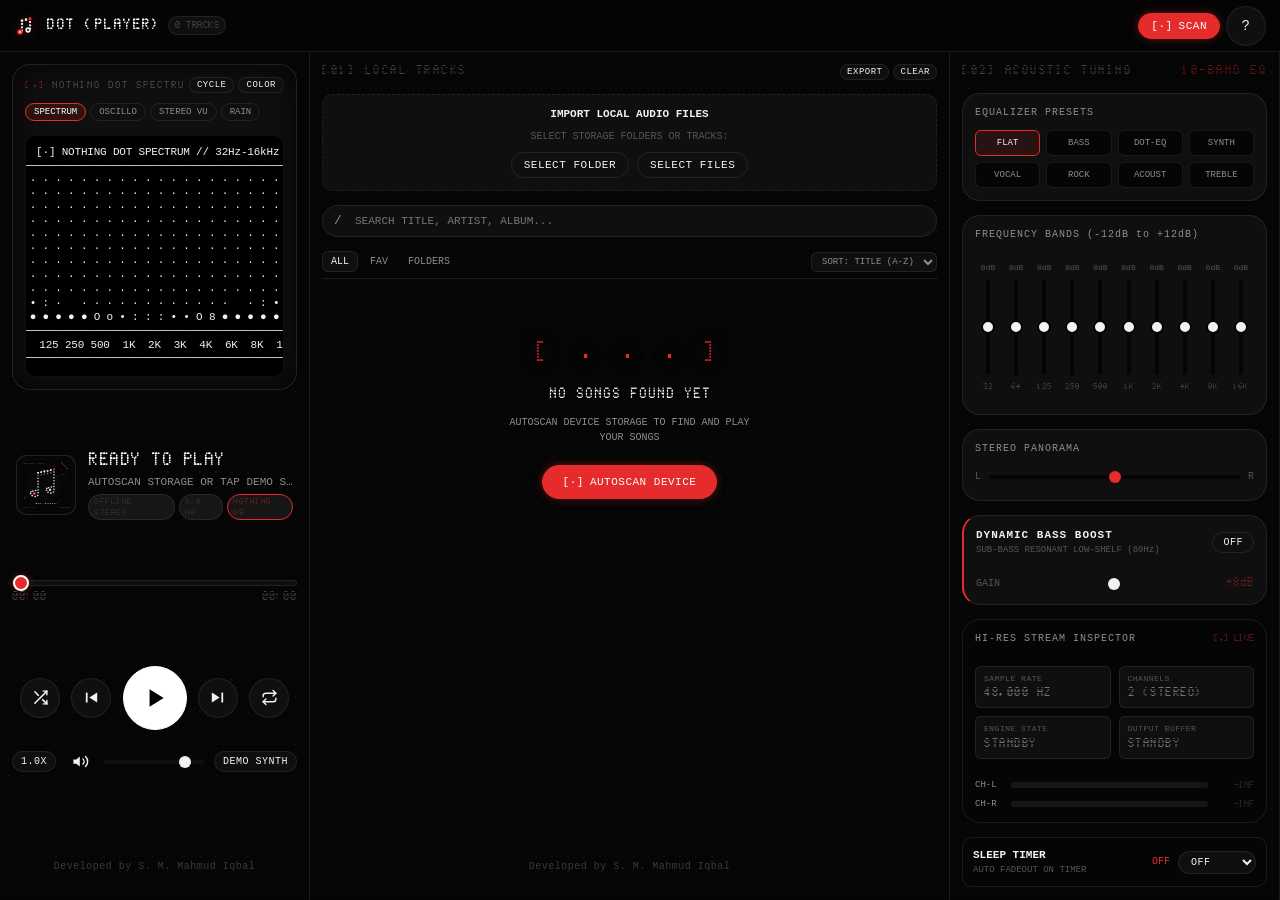
==== android/assets/index.html @ 61080f58 "feat: zero-emoji Nothing OS vector UI, bass boost engine, audio telemetry and folder browser" ====
<!DOCTYPE html>
<html lang="en">
<head>
  <meta charset="UTF-8">
  <meta name="viewport" content="width=device-width, initial-scale=1.0, maximum-scale=1.0, user-scalable=no, viewport-fit=cover">
  <meta name="description" content="Dot Music Player - 100% Offline Nothing OS Style Mobile Music Player with Real-Time ASCII Visualizers">
  <meta name="author" content="S. M. Mahmud Iqbal">
  <meta name="theme-color" content="#050505">
  <meta name="mobile-web-app-capable" content="yes">
  <meta name="apple-mobile-web-app-capable" content="yes">
  <meta name="apple-mobile-web-app-status-bar-style" content="black-translucent">
  <title>Dot Music Player // Nothing OS</title>
  <link rel="manifest" href="manifest.webmanifest">
  <link rel="icon" type="image/svg+xml" href="icon.svg">
  <link rel="stylesheet" href="style.css">
</head>
<body>

  <!-- Hidden File & Folder Inputs for Local Autoscan -->
  <input type="file" id="folder-input" webkitdirectory directory multiple style="display: none;" aria-label="Select directory">
  <input type="file" id="files-input" multiple accept="audio/*,.mp3,.flac,.wav,.ogg,.m4a,.aac,.opus,.webm" style="display: none;" aria-label="Select audio files">

  <!-- Nothing OS Mobile Top Header -->
  <header class="nothing-header">
    <div class="brand-section">
      <div class="brand-logo" id="header-brand-logo">
        <svg class="brand-note-icon" viewBox="0 0 36 36" width="24" height="24" fill="none">
          <circle cx="12" cy="10" r="2" fill="#f0f0f0"/>
          <circle cx="18" cy="8.5" r="2" fill="#f0f0f0"/>
          <circle cx="24" cy="7" r="2.4" fill="#e52b2b"/>
          <circle cx="12" cy="15" r="1.7" fill="#f0f0f0"/>
          <circle cx="12" cy="20" r="1.7" fill="#f0f0f0"/>
          <circle cx="12" cy="25" r="1.7" fill="#f0f0f0"/>
          <circle cx="24" cy="12" r="1.7" fill="#f0f0f0"/>
          <circle cx="24" cy="17" r="1.7" fill="#f0f0f0"/>
          <circle cx="24" cy="22" r="1.7" fill="#f0f0f0"/>
          <circle cx="9" cy="27" r="4.2" fill="#e52b2b"/>
          <circle cx="9" cy="27" r="1.5" fill="#ffffff"/>
          <circle cx="21" cy="24" r="4" fill="#f0f0f0"/>
          <circle cx="21" cy="24" r="1.5" fill="#070707"/>
        </svg>
        <span>DOT (PLAYER)</span>
      </div>
      <span class="brand-status-chip" id="header-track-count">0 TRACKS</span>
    </div>

    <div class="header-actions">
      <button class="btn btn-accent" id="btn-autoscan" title="Autoscan Device">
        <span>[·]</span> SCAN
      </button>
      <button class="btn btn-icon" id="btn-shortcuts" title="Shortcuts (?)" aria-label="Keyboard Shortcuts">
        ?
      </button>
    </div>
  </header>

  <!-- Mobile Viewport Container -->
  <main class="app-viewport">

    <!-- VIEW 1: PLAYER (Active by default on mobile) -->
    <section class="view-panel player-view active" id="view-player">

      <!-- ASCII Visualizer Card -->
      <div class="visualizer-card" id="visualizer-card">
        <div class="visualizer-top-bar">
          <div class="visualizer-mode-badge">
            <span style="color: var(--accent-red);">[·]</span>
            <span id="vis-mode-label">NOTHING DOT SPECTRUM</span>
          </div>

          <div style="display: flex; gap: 4px;">
            <button class="btn" id="btn-cycle-vis" style="font-size: 9px; padding: 2px 7px;">CYCLE</button>
            <button class="btn" id="btn-vis-theme" style="font-size: 9px; padding: 2px 7px;">COLOR</button>
          </div>
        </div>

        <!-- Mode selector pills with smooth touch scroll -->
        <div class="visualizer-tabs-scroll">
          <button class="vis-tab-pill active" data-mode="0">SPECTRUM</button>
          <button class="vis-tab-pill" data-mode="1">OSCILLO</button>
          <button class="vis-tab-pill" data-mode="2">STEREO VU</button>
          <button class="vis-tab-pill" data-mode="3">RAIN</button>
        </div>

        <!-- ASCII Screen Frame -->
        <div class="ascii-screen-frame">
          <pre class="ascii-display" id="ascii-visualizer">
 [·] DOT MUSIC // NOTHING OS
 OFFLINE AUDIO READY
          </pre>
        </div>
      </div>

      <!-- Now Playing Info Banner -->
      <div class="now-playing-banner">
        <img class="album-art-large" id="now-playing-art" src="icon.svg" alt="Album Artwork">
        <div class="track-main-info">
          <div class="track-hero-title" id="hero-title">READY TO PLAY</div>
          <div class="track-hero-artist" id="hero-artist">AUTOSCAN STORAGE OR TAP DEMO SYNTH</div>
          <div class="track-hero-tags">
            <span class="tag-badge" id="hero-format">OFFLINE STEREO</span>
            <span class="tag-badge" id="hero-size">0.0 MB</span>
            <span class="tag-badge" style="color: var(--accent-red); border-color: var(--accent-red);">NOTHING OS</span>
          </div>
        </div>
      </div>

      <!-- Scrub Bar -->
      <div class="scrub-container">
        <input type="range" class="seek-slider" id="seek-slider" min="0" max="1000" value="0" aria-label="Seek timeline">
        <div class="time-indicators">
          <span id="time-current">00:00</span>
          <span id="time-total">00:00</span>
        </div>
      </div>

      <!-- Playback Controls Deck -->
      <div class="control-deck">
        <div class="controls-main-row">
          <button class="btn btn-icon" id="btn-shuffle" title="Shuffle (S)" aria-label="Toggle Shuffle">
            <svg class="icon-svg" viewBox="0 0 24 24" fill="none" stroke="currentColor" stroke-width="2" stroke-linecap="round" stroke-linejoin="round">
              <path d="M16 3h5v5"/><path d="M4 20L21 3"/><path d="M21 16v5h-5"/><path d="M15 15l6 6"/><path d="M4 4l5 5"/>
            </svg>
          </button>
          <button class="btn btn-icon" id="btn-prev" title="Previous Track (J)" aria-label="Previous Track">
            <svg class="icon-svg" viewBox="0 0 24 24" fill="currentColor">
              <rect x="4" y="5" width="2.5" height="14" rx="0.8"/><polygon points="20,5 9,12 20,19"/>
            </svg>
          </button>
          <button class="btn btn-primary btn-icon-lg" id="btn-play-pause" title="Play/Pause (Space)" aria-label="Play or Pause">
            <svg class="icon-svg" viewBox="0 0 24 24" fill="currentColor">
              <polygon points="7,4 20,12 7,20"/>
            </svg>
          </button>
          <button class="btn btn-icon" id="btn-next" title="Next Track (K)" aria-label="Next Track">
            <svg class="icon-svg" viewBox="0 0 24 24" fill="currentColor">
              <polygon points="4,5 15,12 4,19"/><rect x="17.5" y="5" width="2.5" height="14" rx="0.8"/>
            </svg>
          </button>
          <button class="btn btn-icon" id="btn-repeat" title="Repeat (R)" aria-label="Toggle Repeat">
            <svg class="icon-svg" viewBox="0 0 24 24" fill="none" stroke="currentColor" stroke-width="2" stroke-linecap="round" stroke-linejoin="round">
              <path d="M17 2l4 4-4 4"/><path d="M3 11v-1a4 4 0 0 1 4-4h14"/><path d="M7 22l-4-4 4-4"/><path d="M21 13v1a4 4 0 0 1-4 4H3"/>
            </svg>
          </button>
        </div>

        <div class="controls-sub-row">
          <button class="btn" id="btn-speed" style="font-size: 10px; padding: 4px 8px;" title="Playback Speed">1.0x</button>
          <div class="volume-wrap">
            <button class="btn btn-icon" id="btn-mute" style="border: none; background: transparent;" aria-label="Toggle Mute">
              <svg class="icon-svg" viewBox="0 0 24 24" fill="none" stroke="currentColor" stroke-width="2" stroke-linecap="round" stroke-linejoin="round">
                <polygon points="11 5 6 9 2 9 2 15 6 15 11 19 11 5" fill="currentColor" stroke="none"/><path d="M15.54 8.46a5 5 0 0 1 0 7.07"/><path d="M19.07 4.93a10 10 0 0 1 0 14.14"/>
              </svg>
            </button>
            <input type="range" class="vol-slider" id="vol-slider" min="0" max="100" value="85" aria-label="Volume Slider">
          </div>
          <button class="btn" id="btn-demo-synth" style="font-size: 10px; padding: 4px 8px;">DEMO SYNTH</button>
        </div>
      </div>

      <div class="footer-attribution-wrap">
        Developed by S. M. Mahmud Iqbal
      </div>
    </section>

    <!-- VIEW 2: LIBRARY -->
    <section class="view-panel" id="view-library">
      <div class="panel-header-title">
        <span>[01] LOCAL TRACKS</span>
        <div style="display: flex; gap: 4px;">
          <button class="btn" id="btn-export-lib" style="padding: 2px 6px; font-size: 9px;">EXPORT</button>
          <button class="btn" id="btn-clear-library" style="padding: 2px 6px; font-size: 9px;">CLEAR</button>
        </div>
      </div>

      <!-- Import Card -->
      <div class="scan-action-box" id="scan-drop-box">
        <div style="font-weight: 600; font-size: 11px;">IMPORT LOCAL AUDIO FILES</div>
        <div class="scan-hint">SELECT STORAGE FOLDERS OR TRACKS:</div>
        <div style="display: flex; gap: 8px; justify-content: center;">
          <button class="btn" id="btn-scan-folder">SELECT FOLDER</button>
          <button class="btn" id="btn-scan-files">SELECT FILES</button>
        </div>
      </div>

      <!-- Search Input -->
      <div class="search-bar-wrap">
        <span class="search-icon-dot">/</span>
        <input type="text" class="search-input" id="search-input" placeholder="SEARCH TITLE, ARTIST, ALBUM..." aria-label="Search library">
      </div>

      <!-- Filter Tabs & Sort -->
      <div class="library-controls-bar">
        <div class="library-tabs">
          <button class="tab-btn active" data-filter="all">ALL</button>
          <button class="tab-btn" data-filter="favorites">FAV</button>
          <button class="tab-btn" data-filter="folders">FOLDERS</button>
        </div>
        <select class="sort-select" id="sort-select" aria-label="Sort library tracks">
          <option value="title-asc">SORT: TITLE (A-Z)</option>
          <option value="title-desc">SORT: TITLE (Z-A)</option>
          <option value="artist-asc">SORT: ARTIST</option>
          <option value="album-asc">SORT: ALBUM</option>
          <option value="size-desc">SORT: SIZE (MAX)</option>
        </select>
      </div>

      <!-- Scrollable Track List -->
      <div class="track-list-scroll" id="track-list-scroll">
        <!-- Rendered dynamically -->
      </div>

      <div class="footer-attribution-wrap">
        Developed by S. M. Mahmud Iqbal
      </div>
    </section>

    <!-- VIEW 3: EQUALIZER & TUNING -->
    <section class="view-panel" id="view-tuning">
      <div class="panel-header-title">
        <span>[02] ACOUSTIC TUNING</span>
        <span style="color: var(--accent-red);">10-BAND EQ</span>
      </div>

      <!-- Presets -->
      <div class="tuning-card">
        <div style="font-size: 10px; color: var(--text-secondary); letter-spacing: 1px;">EQUALIZER PRESETS</div>
        <div class="preset-pills-grid">
          <button class="preset-pill active" data-preset="FLAT">FLAT</button>
          <button class="preset-pill" data-preset="BASS BOOST">BASS</button>
          <button class="preset-pill" data-preset="NOTHING DOT">DOT-EQ</button>
          <button class="preset-pill" data-preset="CYBER SYNTH">SYNTH</button>
          <button class="preset-pill" data-preset="VOCAL / TALK">VOCAL</button>
          <button class="preset-pill" data-preset="ROCK">ROCK</button>
          <button class="preset-pill" data-preset="ACOUSTIC">ACOUST</button>
          <button class="preset-pill" data-preset="TREBLE">TREBLE</button>
        </div>
      </div>

      <!-- 10-Band Sliders -->
      <div class="tuning-card">
        <div style="font-size: 10px; color: var(--text-secondary); letter-spacing: 1px;">FREQUENCY BANDS (-12dB to +12dB)</div>
        <div class="eq-sliders-container">
          <div class="eq-band-col">
            <span class="eq-band-val">0dB</span>
            <input type="range" class="eq-slider-vertical" min="-12" max="12" step="0.5" value="0" aria-label="32Hz">
            <span class="eq-band-label">32</span>
          </div>
          <div class="eq-band-col">
            <span class="eq-band-val">0dB</span>
            <input type="range" class="eq-slider-vertical" min="-12" max="12" step="0.5" value="0" aria-label="64Hz">
            <span class="eq-band-label">64</span>
          </div>
          <div class="eq-band-col">
            <span class="eq-band-val">0dB</span>
            <input type="range" class="eq-slider-vertical" min="-12" max="12" step="0.5" value="0" aria-label="125Hz">
            <span class="eq-band-label">125</span>
          </div>
          <div class="eq-band-col">
            <span class="eq-band-val">0dB</span>
            <input type="range" class="eq-slider-vertical" min="-12" max="12" step="0.5" value="0" aria-label="250Hz">
            <span class="eq-band-label">250</span>
          </div>
          <div class="eq-band-col">
            <span class="eq-band-val">0dB</span>
            <input type="range" class="eq-slider-vertical" min="-12" max="12" step="0.5" value="0" aria-label="500Hz">
            <span class="eq-band-label">500</span>
          </div>
          <div class="eq-band-col">
            <span class="eq-band-val">0dB</span>
            <input type="range" class="eq-slider-vertical" min="-12" max="12" step="0.5" value="0" aria-label="1kHz">
            <span class="eq-band-label">1K</span>
          </div>
          <div class="eq-band-col">
            <span class="eq-band-val">0dB</span>
            <input type="range" class="eq-slider-vertical" min="-12" max="12" step="0.5" value="0" aria-label="2kHz">
            <span class="eq-band-label">2K</span>
          </div>
          <div class="eq-band-col">
            <span class="eq-band-val">0dB</span>
            <input type="range" class="eq-slider-vertical" min="-12" max="12" step="0.5" value="0" aria-label="4kHz">
            <span class="eq-band-label">4K</span>
          </div>
          <div class="eq-band-col">
            <span class="eq-band-val">0dB</span>
            <input type="range" class="eq-slider-vertical" min="-12" max="12" step="0.5" value="0" aria-label="8kHz">
            <span class="eq-band-label">8K</span>
          </div>
          <div class="eq-band-col">
            <span class="eq-band-val">0dB</span>
            <input type="range" class="eq-slider-vertical" min="-12" max="12" step="0.5" value="0" aria-label="16kHz">
            <span class="eq-band-label">16K</span>
          </div>
        </div>
      </div>

      <!-- Stereo Sound Stage / Panner -->
      <div class="tuning-card">
        <div style="font-size: 10px; color: var(--text-secondary); letter-spacing: 1px;">STEREO PANORAMA</div>
        <div class="sound-stage-row">
          <span style="font-size: 10px; color: var(--text-muted);">L</span>
          <input type="range" class="pan-slider" id="pan-slider" min="-100" max="100" value="0" aria-label="Stereo Panning">
          <span style="font-size: 10px; color: var(--text-muted);">R</span>
        </div>
      </div>

      <!-- Dynamic Bass Boost Engine -->
      <div class="tuning-card bass-boost-card">
        <div style="display: flex; justify-content: space-between; align-items: center; margin-bottom: 10px;">
          <div>
            <div style="font-size: 11px; font-weight: 600; letter-spacing: 1px;">DYNAMIC BASS BOOST</div>
            <div style="font-size: 9px; color: var(--text-muted);">SUB-BASS RESONANT LOW-SHELF (80Hz)</div>
          </div>
          <button class="btn" id="btn-bass-boost-toggle" style="font-size: 10px; padding: 4px 10px;">OFF</button>
        </div>
        <div class="bass-boost-slider-wrap" style="display: flex; align-items: center; gap: 10px;">
          <span style="font-size: 10px; color: var(--text-muted);">GAIN</span>
          <input type="range" class="vol-slider" id="bass-boost-slider" min="0" max="15" step="1" value="8" aria-label="Bass boost gain" style="flex: 1;">
          <span id="bass-boost-val" style="font-family: var(--font-ndot); font-size: 11px; min-width: 38px; text-align: right; color: var(--accent-red);">+8dB</span>
        </div>
      </div>

      <!-- Hi-Res Audio Stream Inspector & Telemetry -->
      <div class="tuning-card telemetry-card">
        <div style="display: flex; justify-content: space-between; align-items: center; margin-bottom: 10px;">
          <span style="font-size: 10px; color: var(--text-secondary); letter-spacing: 1px;">HI-RES STREAM INSPECTOR</span>
          <span class="telemetry-live-badge" style="font-family: var(--font-ndot); font-size: 9px; color: var(--accent-red);">[·] LIVE</span>
        </div>
        <div class="telemetry-grid">
          <div class="telemetry-item">
            <span class="telemetry-lbl">SAMPLE RATE</span>
            <span class="telemetry-val" id="telem-sample-rate">48,000 HZ</span>
          </div>
          <div class="telemetry-item">
            <span class="telemetry-lbl">CHANNELS</span>
            <span class="telemetry-val" id="telem-channels">2 (STEREO)</span>
          </div>
          <div class="telemetry-item">
            <span class="telemetry-lbl">ENGINE STATE</span>
            <span class="telemetry-val" id="telem-state">STANDBY</span>
          </div>
          <div class="telemetry-item">
            <span class="telemetry-lbl">OUTPUT BUFFER</span>
            <span class="telemetry-val" id="telem-buffer">HARDWARE DMA</span>
          </div>
        </div>
        <!-- Dual Channel Peak Meter Bars -->
        <div class="peak-meter-container" style="margin-top: 10px; display: flex; flex-direction: column; gap: 6px;">
          <div class="peak-meter-row">
            <span class="peak-ch-label">CH-L</span>
            <div class="peak-meter-track"><div class="peak-meter-bar" id="peak-bar-l"></div></div>
            <span class="peak-db-label" id="peak-db-l">-INF</span>
          </div>
          <div class="peak-meter-row">
            <span class="peak-ch-label">CH-R</span>
            <div class="peak-meter-track"><div class="peak-meter-bar" id="peak-bar-r"></div></div>
            <span class="peak-db-label" id="peak-db-r">-INF</span>
          </div>
        </div>
      </div>

      <!-- Sleep Timer Widget -->
      <div class="widget-row">
        <div>
          <div style="font-size: 11px; font-weight: 600;">SLEEP TIMER</div>
          <div style="font-size: 9px; color: var(--text-muted);">AUTO FADEOUT ON TIMER</div>
        </div>
        <div style="display: flex; align-items: center; gap: 8px;">
          <span id="sleep-timer-badge" style="font-size: 10px; color: var(--accent-red);">OFF</span>
          <select id="sleep-timer-select" class="btn" style="padding: 4px 8px; font-size: 10px;" aria-label="Sleep timer">
            <option value="0">OFF</option>
            <option value="15">15 MIN</option>
            <option value="30">30 MIN</option>
            <option value="45">45 MIN</option>
            <option value="60">60 MIN</option>
          </select>
        </div>
      </div>

      <div class="footer-attribution-wrap">
        Developed by S. M. Mahmud Iqbal
      </div>
    </section>

  </main>

  <!-- Nothing OS Mobile Bottom Navigation Bar -->
  <nav class="bottom-nav-bar">
    <button class="nav-tab-btn active" data-target="view-player" id="tab-nav-player">
      <span class="nav-dot"></span>
      <span>PLAYER</span>
    </button>
    <button class="nav-tab-btn" data-target="view-library" id="tab-nav-library">
      <span class="nav-dot"></span>
      <span>LIBRARY</span>
    </button>
    <button class="nav-tab-btn" data-target="view-tuning" id="tab-nav-tuning">
      <span class="nav-dot"></span>
      <span>TUNING</span>
    </button>
  </nav>

  <!-- Autoscan Progress Modal -->
  <div class="modal-overlay" id="scan-modal">
    <div class="modal-card">
      <div class="modal-title-bar">
        <span>[·] DEVICE AUTOSCAN</span>
      </div>

      <div class="progress-bar-wrap">
        <div class="progress-bar-fill" id="scan-progress-fill"></div>
      </div>

      <div id="scan-progress-text" style="font-size: 11px; color: var(--text-secondary); text-align: center;">
        INITIALIZING...
      </div>

      <div class="console-readout" id="scan-console"></div>

      <div style="display: flex; justify-content: flex-end;">
        <button class="btn" id="btn-scan-cancel">CANCEL SCAN</button>
      </div>
    </div>
  </div>

  <!-- Keyboard / Touch Shortcuts Modal -->
  <div class="modal-overlay" id="shortcuts-modal">
    <div class="modal-card">
      <div class="modal-title-bar">
        <span>[·] CONTROLS MATRIX</span>
        <button class="modal-close-btn" id="btn-shortcuts-close" aria-label="Close modal">
          <svg class="icon-svg" viewBox="0 0 24 24" fill="none" stroke="currentColor" stroke-width="2.2" stroke-linecap="round" stroke-linejoin="round" style="width: 14px; height: 14px;">
            <line x1="18" y1="6" x2="6" y2="18"/><line x1="6" y1="6" x2="18" y2="18"/>
          </svg>
        </button>
      </div>

      <div style="display: grid; grid-template-columns: 1fr 1fr; gap: 8px; font-size: 11px;">
        <div><strong style="color: var(--accent-red);">SWIPE/TABS</strong> : Bottom Nav</div>
        <div><strong style="color: var(--accent-red);">SPACE</strong> : Play / Pause</div>
        <div><strong style="color: var(--accent-red);">J / K</strong> : Previous / Next</div>
        <div><strong style="color: var(--accent-red);">LEFT / RIGHT</strong> : Seek 5s</div>
        <div><strong style="color: var(--accent-red);">V</strong> : Visualizer Mode</div>
        <div><strong style="color: var(--accent-red);">S / R</strong> : Shuffle / Repeat</div>
      </div>

      <div style="display: flex; justify-content: center; margin-top: 6px;">
        <a href="DotMusicPlayer.apk" download="DotMusicPlayer.apk" class="btn btn-accent" style="text-decoration: none; width: 100%; display: inline-flex; align-items: center; justify-content: center; gap: 8px;">
          <svg class="icon-svg" viewBox="0 0 24 24" fill="none" stroke="currentColor" stroke-width="2" stroke-linecap="round" stroke-linejoin="round" style="width: 15px; height: 15px;">
            <path d="M21 15v4a2 2 0 0 1-2 2H5a2 2 0 0 1-2-2v-4"/><polyline points="7 10 12 15 17 10"/><line x1="12" y1="15" x2="12" y2="3"/>
          </svg>
          DOWNLOAD ANDROID APK (71 KB)
        </a>
      </div>

      <div style="font-size: 9px; color: var(--text-muted); text-align: center;">
        100% OFFLINE LOCAL ARCHITECTURE — ZERO TELEMETRY
      </div>
    </div>
  </div>

  <!-- Toast Notification -->
  <div class="toast-notice" id="toast-notice"></div>

  <!-- Scripts -->
  <script src="id3-parser.js"></script>
  <script src="scanner.js"></script>
  <script src="audio-engine.js"></script>
  <script src="visualizer.js"></script>
  <script src="app.js"></script>
  <script>
    if ('serviceWorker' in navigator) {
      window.addEventListener('load', () => {
        navigator.serviceWorker.register('service-worker.js')
          .catch((err) => console.log('SW registration skipped:', err));
      });
    }
  </script>
</body>
</html>
---- android/assets/style.css ----
/**
 * Dot Music Player - Mobile-First Nothing OS Architecture
 * 100% Offline Single Page Mobile WebApp & PWA
 * Author: Developed by S. M. Mahmud Iqbal
 */

@import url('ndot.css');

:root {
  --bg-primary: #050505;
  --bg-secondary: #0f0f0f;
  --bg-tertiary: #161616;
  --bg-surface: #1a1a1a;
  --text-primary: #f2f2f2;
  --text-secondary: #8e8e8e;
  --text-muted: #555555;
  --accent-red: #e52b2b;
  --accent-red-glow: rgba(229, 43, 43, 0.4);
  --border-subtle: rgba(255, 255, 255, 0.08);
  --border-active: rgba(255, 255, 255, 0.22);
  --dot-grid: rgba(255, 255, 255, 0.05);
  --font-ndot: 'NDot57', 'Space Mono', 'Courier New', monospace;
  --font-mono: 'Space Mono', 'Courier New', 'SF Mono', monospace;
  --radius-sm: 6px;
  --radius-md: 10px;
  --radius-lg: 18px;
  --radius-pill: 9999px;
  --transition-fast: 0.15s cubic-bezier(0.2, 0, 0, 1);
  --transition-normal: 0.25s cubic-bezier(0.2, 0, 0, 1);
}

*, *::before, *::after {
  box-sizing: border-box;
  margin: 0;
  padding: 0;
  -webkit-tap-highlight-color: transparent;
}

html, body {
  width: 100%;
  max-width: 100vw;
  overflow-x: hidden;
  background-color: var(--bg-primary);
  color: var(--text-primary);
  font-family: var(--font-mono);
  font-size: 13px;
  line-height: 1.4;
  -webkit-font-smoothing: antialiased;
  user-select: none;
}

body {
  min-height: 100vh;
  min-height: 100dvh;
  display: flex;
  flex-direction: column;
  background-image: radial-gradient(var(--dot-grid) 1.2px, transparent 1.2px);
  background-size: 16px 16px;
}

/* Scrollbars */
::-webkit-scrollbar {
  width: 4px;
  height: 4px;
}
::-webkit-scrollbar-track {
  background: transparent;
}
::-webkit-scrollbar-thumb {
  background: var(--border-subtle);
  border-radius: var(--radius-pill);
}

/* ================= Top App Header ================= */
.nothing-header {
  height: 52px;
  border-bottom: 1px solid var(--border-subtle);
  display: flex;
  align-items: center;
  justify-content: space-between;
  padding: 0 14px;
  background-color: rgba(5, 5, 5, 0.92);
  backdrop-filter: blur(16px);
  position: sticky;
  top: 0;
  z-index: 100;
  width: 100%;
}

.brand-section {
  display: flex;
  align-items: center;
  gap: 8px;
}

.brand-logo {
  display: flex;
  align-items: center;
  gap: 8px;
  font-family: var(--font-ndot);
  font-weight: 700;
  letter-spacing: 1.5px;
  font-size: 14px;
  color: #ffffff;
}

.brand-note-icon {
  width: 24px;
  height: 24px;
  flex-shrink: 0;
  filter: drop-shadow(0 0 6px var(--accent-red-glow));
}

.brand-status-chip {
  font-family: var(--font-ndot);
  font-size: 9px;
  padding: 2px 6px;
  background: var(--bg-secondary);
  border: 1px solid var(--border-subtle);
  border-radius: var(--radius-pill);
  color: var(--text-secondary);
  letter-spacing: 0.5px;
}

.header-actions {
  display: flex;
  align-items: center;
  gap: 6px;
}

/* ================= Buttons ================= */
.btn {
  background: var(--bg-secondary);
  border: 1px solid var(--border-subtle);
  color: var(--text-primary);
  font-family: var(--font-mono);
  font-size: 11px;
  letter-spacing: 0.5px;
  text-transform: uppercase;
  padding: 6px 12px;
  border-radius: var(--radius-pill);
  cursor: pointer;
  display: inline-flex;
  align-items: center;
  justify-content: center;
  gap: 6px;
  transition: transform 0.18s cubic-bezier(0.34, 1.56, 0.64, 1), background 0.15s ease, border-color 0.15s ease, box-shadow 0.2s ease;
  touch-action: manipulation;
}

.btn:active {
  transform: scale(0.92);
  background: var(--bg-tertiary);
}

.btn:focus-visible {
  outline: 2px solid var(--accent-red);
}

.btn-primary {
  background: #ffffff;
  color: #000000;
  border-color: #ffffff;
  font-weight: 700;
}

.btn-accent {
  background: var(--accent-red);
  color: #ffffff;
  border-color: var(--accent-red);
  box-shadow: 0 0 10px var(--accent-red-glow);
}

.btn-icon {
  width: 40px;
  height: 40px;
  padding: 0;
  border-radius: 50%;
  font-size: 14px;
}

.btn-icon-lg {
  width: 64px;
  height: 64px;
  padding: 0;
  border-radius: 50%;
  font-size: 22px;
  transition: transform 0.2s cubic-bezier(0.34, 1.56, 0.64, 1), box-shadow 0.25s ease;
  position: relative;
}

.btn-icon-lg:active {
  transform: scale(0.88);
}

.btn-icon-lg.playing {
  box-shadow: 0 0 16px rgba(255, 255, 255, 0.45);
  animation: playPulse 2s infinite ease-in-out;
}

@keyframes playPulse {
  0%, 100% {
    box-shadow: 0 0 12px rgba(255, 255, 255, 0.35);
  }
  50% {
    box-shadow: 0 0 24px rgba(255, 255, 255, 0.7);
  }
}

/* Minimalist Vector SVG Icons */
.icon-svg {
  width: 17px;
  height: 17px;
  display: block;
  flex-shrink: 0;
  transition: transform 0.18s cubic-bezier(0.34, 1.56, 0.64, 1), fill 0.15s ease, stroke 0.15s ease;
}

.btn-icon-lg .icon-svg {
  width: 26px;
  height: 26px;
}

.fav-star-btn {
  background: none;
  border: none;
  padding: 4px;
  display: flex;
  align-items: center;
  justify-content: center;
  cursor: pointer;
  border-radius: 50%;
  transition: transform 0.18s cubic-bezier(0.34, 1.56, 0.64, 1);
}

.fav-star-btn:active {
  transform: scale(0.85);
}

.fav-star-btn .icon-svg {
  width: 15px;
  height: 15px;
  color: var(--text-muted);
}

.fav-star-btn.active .icon-svg {
  color: var(--accent-red);
  fill: var(--accent-red);
  stroke: var(--accent-red);
}

/* ================= Mobile View Container ================= */
.app-viewport {
  flex: 1;
  width: 100%;
  display: flex;
  flex-direction: column;
  overflow: hidden;
  padding-bottom: 64px; /* Space for Bottom Nav Bar */
}

/* Views (Single View Active on Mobile) */
.view-panel {
  display: none;
  width: 100%;
  height: 100%;
  flex-direction: column;
  overflow-y: auto;
  overflow-x: hidden;
  padding: 12px;
  gap: 14px;
}

.view-panel.active {
  display: flex;
  animation: viewSlideIn 0.26s cubic-bezier(0.16, 1, 0.3, 1) forwards;
}

@keyframes viewSlideIn {
  from {
    opacity: 0;
    transform: translateY(8px) scale(0.99);
  }
  to {
    opacity: 1;
    transform: translateY(0) scale(1);
  }
}

/* ================= View 1: PLAYER ================= */
.player-view {
  justify-content: space-between;
}

/* Visualizer Card */
.visualizer-card {
  background: var(--bg-secondary);
  border: 1px solid var(--border-subtle);
  border-radius: var(--radius-lg);
  padding: 12px;
  display: flex;
  flex-direction: column;
  gap: 10px;
  width: 100%;
  box-shadow: inset 0 0 30px rgba(0, 0, 0, 0.8);
}

.visualizer-top-bar {
  display: flex;
  align-items: center;
  justify-content: space-between;
  width: 100%;
  gap: 6px;
}

.visualizer-mode-badge {
  display: flex;
  align-items: center;
  gap: 6px;
  font-family: var(--font-ndot);
  font-size: 10px;
  letter-spacing: 1px;
  color: var(--text-secondary);
  white-space: nowrap;
  overflow: hidden;
  text-overflow: ellipsis;
}

.visualizer-tabs-scroll {
  display: flex;
  gap: 4px;
  overflow-x: auto;
  width: 100%;
  padding-bottom: 4px;
  -webkit-overflow-scrolling: touch;
}

.visualizer-tabs-scroll::-webkit-scrollbar {
  display: none;
}

.vis-tab-pill {
  padding: 3px 8px;
  font-size: 9px;
  border: 1px solid var(--border-subtle);
  background: transparent;
  color: var(--text-secondary);
  border-radius: var(--radius-pill);
  cursor: pointer;
  font-family: var(--font-mono);
  white-space: nowrap;
  flex-shrink: 0;
}

.vis-tab-pill.active {
  color: #fff;
  border-color: var(--accent-red);
  background: rgba(229, 43, 43, 0.15);
}

/* ASCII Frame */
.ascii-screen-frame {
  background: #000000;
  border: 1px solid rgba(255, 255, 255, 0.05);
  border-radius: var(--radius-md);
  padding: 10px 4px;
  display: flex;
  align-items: center;
  justify-content: center;
  min-height: 185px;
  width: 100%;
  overflow: hidden;
  position: relative;
}

.ascii-display {
  font-family: var(--font-mono);
  font-size: clamp(8px, 2.7vw, 11px);
  line-height: 1.25;
  color: var(--text-primary);
  white-space: pre;
  text-align: center;
  margin: 0 auto;
  letter-spacing: -0.2px;
}

.theme-red .ascii-display,
.ascii-display.theme-red {
  color: var(--accent-red);
  text-shadow: 0 0 6px var(--accent-red-glow);
}

.theme-green .ascii-display,
.ascii-display.theme-green {
  color: #00ff66;
  text-shadow: 0 0 6px rgba(0, 255, 102, 0.4);
}

.theme-amber .ascii-display,
.ascii-display.theme-amber {
  color: #ffb000;
  text-shadow: 0 0 6px rgba(255, 176, 0, 0.4);
}

/* Now Playing Banner */
.now-playing-banner {
  display: flex;
  align-items: center;
  gap: 12px;
  padding: 4px;
  width: 100%;
}

.album-art-large {
  width: 60px;
  height: 60px;
  border-radius: var(--radius-md);
  background: var(--bg-secondary);
  border: 1px solid var(--border-subtle);
  object-fit: cover;
  flex-shrink: 0;
  transition: transform 0.3s cubic-bezier(0.34, 1.56, 0.64, 1), box-shadow 0.3s ease;
}

.album-art-large.playing {
  animation: albumAura 3s infinite ease-in-out;
  border-color: rgba(229, 43, 43, 0.6);
  transform: scale(1.02);
}

@keyframes albumAura {
  0%, 100% {
    box-shadow: 0 0 8px rgba(229, 43, 43, 0.3);
  }
  50% {
    box-shadow: 0 0 22px var(--accent-red-glow);
  }
}

.track-main-info {
  display: flex;
  flex-direction: column;
  gap: 2px;
  overflow: hidden;
  flex: 1;
}

.track-hero-title {
  font-family: var(--font-ndot);
  font-size: 16px;
  font-weight: 700;
  letter-spacing: 0.5px;
  color: #ffffff;
  overflow: hidden;
  text-overflow: ellipsis;
  white-space: nowrap;
}

.track-hero-artist {
  font-size: 11px;
  color: var(--text-secondary);
  overflow: hidden;
  text-overflow: ellipsis;
  white-space: nowrap;
}

.track-hero-tags {
  display: flex;
  gap: 4px;
  margin-top: 2px;
}

.tag-badge {
  font-family: var(--font-ndot);
  font-size: 8px;
  letter-spacing: 0.5px;
  text-transform: uppercase;
  padding: 1px 5px;
  background: var(--bg-tertiary);
  border: 1px solid var(--border-subtle);
  border-radius: var(--radius-pill);
  color: var(--text-muted);
}

/* Scrub Bar */
.scrub-container {
  display: flex;
  flex-direction: column;
  gap: 4px;
  width: 100%;
}

.time-indicators {
  display: flex;
  justify-content: space-between;
  font-family: var(--font-ndot);
  font-size: 11px;
  color: var(--text-secondary);
}

.seek-slider {
  -webkit-appearance: none;
  appearance: none;
  width: 100%;
  height: 6px;
  background: linear-gradient(to right, var(--accent-red) 0%, var(--accent-red) var(--seek-pct, 0%), var(--bg-secondary) var(--seek-pct, 0%), var(--bg-secondary) 100%);
  border-radius: var(--radius-pill);
  outline: none;
  border: 1px solid var(--border-subtle);
  cursor: pointer;
}

.seek-slider::-webkit-slider-thumb {
  -webkit-appearance: none;
  appearance: none;
  width: 16px;
  height: 16px;
  border-radius: 50%;
  background: var(--accent-red);
  box-shadow: 0 0 8px var(--accent-red-glow);
  cursor: pointer;
  border: 2px solid #ffffff;
}

/* Playback Control Deck */
.control-deck {
  display: flex;
  flex-direction: column;
  gap: 12px;
  width: 100%;
  padding: 4px 0 8px;
}

.controls-main-row {
  display: flex;
  align-items: center;
  justify-content: space-between;
  width: 100%;
  padding: 0 8px;
}

.controls-sub-row {
  display: flex;
  align-items: center;
  justify-content: space-between;
  width: 100%;
  gap: 10px;
}

.volume-wrap {
  display: flex;
  align-items: center;
  gap: 8px;
  flex: 1;
}

.vol-slider {
  -webkit-appearance: none;
  appearance: none;
  width: 100%;
  height: 4px;
  background: var(--bg-secondary);
  border-radius: var(--radius-pill);
  outline: none;
}

.vol-slider::-webkit-slider-thumb {
  -webkit-appearance: none;
  appearance: none;
  width: 12px;
  height: 12px;
  border-radius: 50%;
  background: var(--text-primary);
}

/* ================= View 2: LIBRARY ================= */
.panel-header-title {
  display: flex;
  align-items: center;
  justify-content: space-between;
  font-family: var(--font-ndot);
  font-size: 11px;
  color: var(--text-secondary);
  letter-spacing: 1.5px;
  text-transform: uppercase;
}

.scan-action-box {
  background: var(--bg-secondary);
  border: 1px dashed var(--border-subtle);
  border-radius: var(--radius-md);
  padding: 12px;
  display: flex;
  flex-direction: column;
  gap: 8px;
  text-align: center;
}

.scan-hint {
  font-size: 10px;
  color: var(--text-muted);
}

.search-bar-wrap {
  position: relative;
  width: 100%;
}

.search-input {
  width: 100%;
  background: var(--bg-secondary);
  border: 1px solid var(--border-subtle);
  border-radius: var(--radius-pill);
  color: var(--text-primary);
  font-family: var(--font-mono);
  font-size: 11px;
  padding: 9px 14px 9px 32px;
  outline: none;
}

.search-icon-dot {
  position: absolute;
  left: 12px;
  top: 50%;
  transform: translateY(-50%);
  color: var(--text-secondary);
  pointer-events: none;
}

.library-controls-bar {
  display: flex;
  align-items: center;
  justify-content: space-between;
  gap: 6px;
  border-bottom: 1px solid var(--border-subtle);
  padding-bottom: 6px;
}

.library-tabs {
  display: flex;
  gap: 4px;
}

.tab-btn {
  background: transparent;
  border: none;
  color: var(--text-secondary);
  font-family: var(--font-mono);
  font-size: 10px;
  padding: 4px 8px;
  border-radius: var(--radius-sm);
  cursor: pointer;
}

.tab-btn.active {
  color: var(--text-primary);
  background: var(--bg-secondary);
  border: 1px solid var(--border-subtle);
}

.sort-select {
  background: var(--bg-secondary);
  border: 1px solid var(--border-subtle);
  color: var(--text-secondary);
  font-family: var(--font-mono);
  font-size: 9px;
  padding: 3px 6px;
  border-radius: var(--radius-sm);
  outline: none;
}

.track-list-scroll {
  flex: 1;
  display: flex;
  flex-direction: column;
  gap: 6px;
  overflow-y: auto;
  -webkit-overflow-scrolling: touch;
}

.track-item {
  display: flex;
  align-items: center;
  justify-content: space-between;
  padding: 8px 10px;
  background: var(--bg-secondary);
  border-radius: var(--radius-md);
  border: 1px solid transparent;
  cursor: pointer;
  transition: all var(--transition-fast);
}

.track-item:active {
  background: var(--bg-tertiary);
}

.track-item.active {
  border-color: var(--accent-red);
  background: var(--bg-surface);
}

.track-item-left {
  display: flex;
  align-items: center;
  gap: 10px;
  overflow: hidden;
  flex: 1;
}

.track-cover-mini {
  width: 34px;
  height: 34px;
  border-radius: var(--radius-sm);
  background: var(--bg-tertiary);
  border: 1px solid var(--border-subtle);
  object-fit: cover;
  flex-shrink: 0;
}

.track-meta-wrap {
  overflow: hidden;
  text-overflow: ellipsis;
  white-space: nowrap;
}

.track-title {
  font-size: 12px;
  font-weight: 500;
  overflow: hidden;
  text-overflow: ellipsis;
  white-space: nowrap;
  display: flex;
  align-items: center;
}

.now-playing-bars {
  display: inline-flex;
  align-items: flex-end;
  gap: 2px;
  height: 12px;
  margin-left: 6px;
  vertical-align: middle;
  flex-shrink: 0;
}

.now-playing-bars span {
  width: 2.5px;
  background: var(--accent-red);
  border-radius: 1px;
  animation: eqBar 0.75s ease-in-out infinite alternate;
}

.now-playing-bars span:nth-child(1) { height: 5px; animation-delay: 0.1s; }
.now-playing-bars span:nth-child(2) { height: 12px; animation-delay: 0.35s; }
.now-playing-bars span:nth-child(3) { height: 8px; animation-delay: 0.2s; }

@keyframes eqBar {
  0% { height: 3px; }
  100% { height: 12px; }
}

.track-artist {
  font-size: 10px;
  color: var(--text-secondary);
  overflow: hidden;
  text-overflow: ellipsis;
  white-space: nowrap;
}

.track-meta-right {
  display: flex;
  align-items: center;
  gap: 8px;
  font-size: 10px;
  color: var(--text-muted);
  flex-shrink: 0;
}

.fav-star-btn {
  background: none;
  border: none;
  color: var(--text-muted);
  cursor: pointer;
  font-size: 14px;
  padding: 4px;
}

.fav-star-btn.active {
  color: var(--accent-red);
}

.empty-library-state {
  display: flex;
  flex-direction: column;
  align-items: center;
  justify-content: center;
  padding: 40px 20px;
  text-align: center;
  gap: 12px;
}

.empty-icon-ascii {
  font-family: var(--font-ndot);
  font-size: 28px;
  color: var(--accent-red);
  letter-spacing: 4px;
  filter: drop-shadow(0 0 10px var(--accent-red-glow));
}

.empty-title {
  font-family: var(--font-ndot);
  font-size: 13px;
  font-weight: 700;
  letter-spacing: 1px;
  color: var(--text-primary);
}

.empty-subtitle {
  font-size: 10px;
  color: var(--text-secondary);
  max-width: 260px;
  line-height: 1.5;
}

.empty-scan-btn {
  margin-top: 8px;
  padding: 10px 20px;
  font-size: 11px;
}

/* ================= View 3: EQUALIZER & TUNING ================= */
.tuning-card {
  background: var(--bg-secondary);
  border: 1px solid var(--border-subtle);
  border-radius: var(--radius-lg);
  padding: 12px;
  display: flex;
  flex-direction: column;
  gap: 10px;
  width: 100%;
}

.preset-pills-grid {
  display: grid;
  grid-template-columns: repeat(4, 1fr);
  gap: 6px;
}

.preset-pill {
  font-family: var(--font-mono);
  font-size: 9px;
  padding: 7px 4px;
  background: var(--bg-primary);
  border: 1px solid var(--border-subtle);
  color: var(--text-secondary);
  border-radius: var(--radius-sm);
  cursor: pointer;
  text-align: center;
}

.preset-pill.active {
  color: var(--text-primary);
  border-color: var(--accent-red);
  background: rgba(229, 43, 43, 0.12);
}

/* Mobile-Friendly EQ Container */
.eq-sliders-container {
  display: flex;
  align-items: flex-end;
  justify-content: space-between;
  height: 150px;
  padding: 10px 0 0;
  gap: 2px;
  width: 100%;
  overflow-x: auto;
}

.eq-band-col {
  display: flex;
  flex-direction: column;
  align-items: center;
  gap: 6px;
  height: 100%;
  flex: 1;
  min-width: 26px;
}

.eq-band-val {
  font-size: 8px;
  color: var(--text-muted);
}

.eq-slider-vertical {
  -webkit-appearance: none;
  appearance: none;
  writing-mode: vertical-lr;
  direction: rtl;
  width: 4px;
  height: 95px;
  background: var(--bg-primary);
  border-radius: var(--radius-pill);
  outline: none;
  cursor: pointer;
}

.eq-slider-vertical::-webkit-slider-thumb {
  -webkit-appearance: none;
  appearance: none;
  width: 14px;
  height: 14px;
  border-radius: 50%;
  background: var(--text-primary);
  border: 2px solid var(--bg-primary);
}

.eq-band-label {
  font-family: var(--font-ndot);
  font-size: 8px;
  color: var(--text-secondary);
}

.sound-stage-row {
  display: flex;
  align-items: center;
  justify-content: space-between;
  padding: 4px 0;
  gap: 8px;
}

.pan-slider {
  -webkit-appearance: none;
  appearance: none;
  flex: 1;
  height: 4px;
  background: var(--bg-primary);
  border-radius: var(--radius-pill);
  outline: none;
}

.pan-slider::-webkit-slider-thumb {
  -webkit-appearance: none;
  appearance: none;
  width: 12px;
  height: 12px;
  border-radius: 50%;
  background: var(--accent-red);
}

.widget-row {
  display: flex;
  align-items: center;
  justify-content: space-between;
  background: var(--bg-primary);
  padding: 10px;
  border-radius: var(--radius-md);
  border: 1px solid var(--border-subtle);
}

/* Dynamic Bass Boost */
.bass-boost-card {
  border-left: 2px solid var(--accent-red);
}

.btn.bass-boost-active {
  background: var(--accent-red);
  color: #ffffff;
  border-color: var(--accent-red);
  box-shadow: 0 0 10px var(--accent-red-glow);
}

/* Audio Stream Telemetry Inspector */
.telemetry-card {
  background: var(--bg-primary);
  border: 1px solid var(--border-subtle);
}

.telemetry-grid {
  display: grid;
  grid-template-columns: 1fr 1fr;
  gap: 8px;
}

.telemetry-item {
  background: var(--bg-secondary);
  border: 1px solid var(--border-subtle);
  border-radius: var(--radius-sm);
  padding: 6px 8px;
  display: flex;
  flex-direction: column;
  gap: 2px;
}

.telemetry-lbl {
  font-size: 8px;
  color: var(--text-muted);
  letter-spacing: 0.5px;
  text-transform: uppercase;
}

.telemetry-val {
  font-family: var(--font-ndot);
  font-size: 11px;
  color: var(--text-primary);
  letter-spacing: 0.5px;
}

/* Peak VU Meter */
.peak-meter-row {
  display: flex;
  align-items: center;
  gap: 8px;
  font-size: 9px;
  font-family: var(--font-mono);
}

.peak-ch-label {
  width: 28px;
  color: var(--text-secondary);
  font-size: 9px;
}

.peak-meter-track {
  flex: 1;
  height: 6px;
  background: var(--bg-tertiary);
  border-radius: 3px;
  overflow: hidden;
  position: relative;
}

.peak-meter-bar {
  height: 100%;
  width: 0%;
  background: linear-gradient(90deg, #888888 0%, #ffffff 75%, var(--accent-red) 100%);
  border-radius: 3px;
  transition: width 0.08s ease-out;
}

.peak-db-label {
  width: 38px;
  text-align: right;
  font-size: 9px;
  color: var(--text-muted);
  font-family: var(--font-ndot);
}

/* Folder View Cards */
.folder-card {
  display: flex;
  align-items: center;
  justify-content: space-between;
  padding: 10px 12px;
  background: var(--bg-secondary);
  border-radius: var(--radius-md);
  border: 1px solid var(--border-subtle);
  cursor: pointer;
  transition: all var(--transition-fast);
}

.folder-card:active {
  background: var(--bg-tertiary);
  transform: scale(0.98);
}

.folder-card-left {
  display: flex;
  align-items: center;
  gap: 12px;
  overflow: hidden;
  flex: 1;
}

.folder-icon-wrap {
  width: 36px;
  height: 36px;
  border-radius: var(--radius-sm);
  background: var(--bg-primary);
  border: 1px solid var(--border-subtle);
  display: flex;
  align-items: center;
  justify-content: center;
  color: var(--accent-red);
  flex-shrink: 0;
}

.folder-name {
  font-size: 12px;
  font-weight: 600;
  color: var(--text-primary);
  overflow: hidden;
  text-overflow: ellipsis;
  white-space: nowrap;
}

.folder-count {
  font-size: 9px;
  color: var(--text-muted);
  letter-spacing: 0.5px;
}

/* ================= Bottom Mobile Navigation Bar ================= */
.bottom-nav-bar {
  position: fixed;
  bottom: 0;
  left: 0;
  right: 0;
  height: 56px;
  background: rgba(8, 8, 8, 0.96);
  backdrop-filter: blur(18px);
  border-top: 1px solid var(--border-subtle);
  display: flex;
  align-items: center;
  justify-content: space-around;
  z-index: 150;
  padding-bottom: env(safe-area-inset-bottom);
}

.nav-tab-btn {
  background: transparent;
  border: none;
  color: var(--text-secondary);
  font-family: var(--font-ndot);
  font-size: 11px;
  letter-spacing: 1px;
  display: flex;
  flex-direction: column;
  align-items: center;
  gap: 3px;
  cursor: pointer;
  padding: 6px 16px;
  border-radius: var(--radius-pill);
  transition: transform 0.2s cubic-bezier(0.34, 1.56, 0.64, 1), color 0.15s ease;
}

.nav-tab-btn:active {
  transform: scale(0.9);
}

.nav-tab-btn .nav-dot {
  width: 4px;
  height: 4px;
  border-radius: 50%;
  background: transparent;
  transition: all var(--transition-fast);
}

.nav-tab-btn.active {
  color: #ffffff;
}

.nav-tab-btn.active .nav-dot {
  background: var(--accent-red);
  box-shadow: 0 0 6px var(--accent-red-glow);
  transform: scale(1.4);
}

/* ================= Subtle Footer ================= */
.footer-attribution-wrap {
  text-align: center;
  padding: 14px 10px;
  font-size: 10px;
  color: #3a3a3a;
  letter-spacing: 0.5px;
}

/* Modals */
.modal-overlay {
  position: fixed;
  inset: 0;
  background: rgba(0, 0, 0, 0.9);
  backdrop-filter: blur(10px);
  display: flex;
  align-items: center;
  justify-content: center;
  z-index: 300;
  opacity: 0;
  pointer-events: none;
  transition: opacity var(--transition-fast);
  padding: 16px;
}

.modal-overlay.active {
  opacity: 1;
  pointer-events: auto;
}

.modal-card {
  background: var(--bg-secondary);
  border: 1px solid var(--border-active);
  border-radius: var(--radius-lg);
  width: 100%;
  max-width: 440px;
  padding: 20px;
  display: flex;
  flex-direction: column;
  gap: 14px;
  box-shadow: 0 10px 40px rgba(0, 0, 0, 0.9);
}

.modal-title-bar {
  display: flex;
  align-items: center;
  justify-content: space-between;
  font-family: var(--font-ndot);
  font-size: 12px;
  font-weight: 700;
  letter-spacing: 1px;
}

.modal-close-btn {
  background: transparent;
  border: none;
  color: var(--text-secondary);
  font-size: 16px;
  cursor: pointer;
}

.progress-bar-wrap {
  width: 100%;
  height: 6px;
  background: var(--bg-primary);
  border-radius: var(--radius-pill);
  border: 1px solid var(--border-subtle);
  overflow: hidden;
}

.progress-bar-fill {
  height: 100%;
  width: 0%;
  background: var(--accent-red);
  box-shadow: 0 0 10px var(--accent-red-glow);
  transition: width 0.1s linear;
}

.console-readout {
  background: #000000;
  border: 1px solid var(--border-subtle);
  border-radius: var(--radius-md);
  padding: 10px;
  font-size: 10px;
  color: var(--text-secondary);
  height: 90px;
  overflow-y: auto;
  font-family: var(--font-mono);
}

/* Toast */
.toast-notice {
  position: fixed;
  bottom: 70px;
  left: 50%;
  transform: translateX(-50%) translateY(20px);
  background: var(--bg-surface);
  border: 1px solid var(--border-active);
  padding: 8px 16px;
  border-radius: var(--radius-pill);
  font-size: 11px;
  letter-spacing: 0.5px;
  color: var(--text-primary);
  z-index: 400;
  opacity: 0;
  pointer-events: none;
  transition: all var(--transition-fast);
  box-shadow: 0 6px 20px rgba(0, 0, 0, 0.9);
  white-space: nowrap;
}

.toast-notice.show {
  opacity: 1;
  transform: translateX(-50%) translateY(0);
}

/* Desktop Expand Mode (for tablets & desktop screens > 1024px) */
@media (min-width: 1024px) {
  .app-viewport {
    display: grid;
    grid-template-columns: 310px 1fr 330px;
    padding-bottom: 0;
  }
  .view-panel {
    display: flex !important;
    height: calc(100vh - 52px);
    border-right: 1px solid var(--border-subtle);
  }
  .bottom-nav-bar {
    display: none;
  }
}
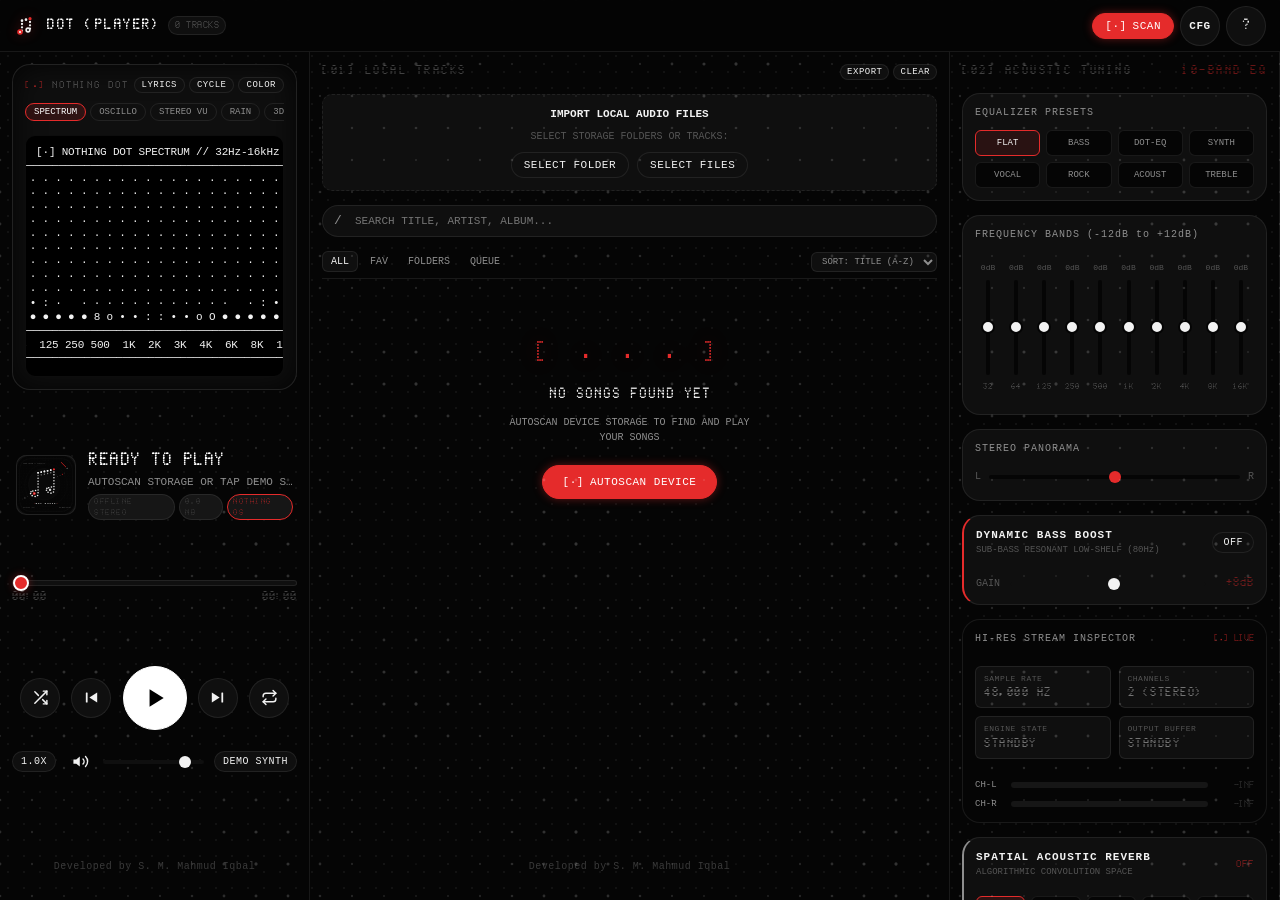
==== commit 9244f186: "feat: kinetic ambient mesh, 3D tunnel visualizer, procedural reverb, floating mini player, and Nothi" ====
--- a/android/assets/index.html
+++ b/android/assets/index.html
@@ -15,6 +15,9 @@
   <link rel="stylesheet" href="style.css">
 </head>
 <body>
+
+  <!-- Interactive Ambient Nothing OS Kinetic Dot Mesh Canvas -->
+  <canvas id="ambient-canvas" class="ambient-mesh-canvas"></canvas>
 
   <!-- Hidden File & Folder Inputs for Local Autoscan -->
   <input type="file" id="folder-input" webkitdirectory directory multiple style="display: none;" aria-label="Select directory">
@@ -48,7 +51,10 @@
       <button class="btn btn-accent" id="btn-autoscan" title="Autoscan Device">
         <span>[·]</span> SCAN
       </button>
-      <button class="btn btn-icon" id="btn-shortcuts" title="Shortcuts (?)" aria-label="Keyboard Shortcuts">
+      <button class="btn btn-icon" id="btn-settings" title="Customization Center" aria-label="Settings & Themes" style="font-size: 11px; font-weight: 700;">
+        CFG
+      </button>
+      <button class="btn btn-icon" id="btn-shortcuts" title="Shortcuts (?)" aria-label="Keyboard Shortcuts" style="font-family: var(--font-ndot); font-weight: 700; font-size: 13px;">
         ?
       </button>
     </div>
@@ -69,6 +75,7 @@
           </div>
 
           <div style="display: flex; gap: 4px;">
+            <button class="btn" id="btn-toggle-lyrics" style="font-size: 9px; padding: 2px 7px;">LYRICS</button>
             <button class="btn" id="btn-cycle-vis" style="font-size: 9px; padding: 2px 7px;">CYCLE</button>
             <button class="btn" id="btn-vis-theme" style="font-size: 9px; padding: 2px 7px;">COLOR</button>
           </div>
@@ -80,6 +87,9 @@
           <button class="vis-tab-pill" data-mode="1">OSCILLO</button>
           <button class="vis-tab-pill" data-mode="2">STEREO VU</button>
           <button class="vis-tab-pill" data-mode="3">RAIN</button>
+          <button class="vis-tab-pill" data-mode="4">3D TUNNEL</button>
+          <button class="vis-tab-pill" data-mode="5">RADAR</button>
+          <button class="vis-tab-pill" data-mode="6">PARTICLES</button>
         </div>
 
         <!-- ASCII Screen Frame -->
@@ -88,6 +98,14 @@
  [·] DOT MUSIC // NOTHING OS
  OFFLINE AUDIO READY
           </pre>
+          <div class="lyrics-display-overlay" id="lyrics-display" style="display: none;">
+            <div class="lyrics-header">[·] SYNCED METADATA & LYRICS HUD</div>
+            <div class="lyrics-scroll-container" id="lyrics-scroll">
+              <div class="lyrics-line past">DOT AUDIO ENGINE // 100% OFFLINE</div>
+              <div class="lyrics-line current" id="lyrics-current-line">NOTHING OS ARCHITECTURE</div>
+              <div class="lyrics-line future">WAITING FOR LYRICS STREAM...</div>
+            </div>
+          </div>
         </div>
       </div>
 
@@ -195,6 +213,7 @@
           <button class="tab-btn active" data-filter="all">ALL</button>
           <button class="tab-btn" data-filter="favorites">FAV</button>
           <button class="tab-btn" data-filter="folders">FOLDERS</button>
+          <button class="tab-btn" data-filter="queue">QUEUE</button>
         </div>
         <select class="sort-select" id="sort-select" aria-label="Sort library tracks">
           <option value="title-asc">SORT: TITLE (A-Z)</option>
@@ -359,6 +378,29 @@
         </div>
       </div>
 
+      <!-- Spatial Reverb & Acoustic Chamber Simulator -->
+      <div class="tuning-card reverb-card">
+        <div style="display: flex; justify-content: space-between; align-items: center; margin-bottom: 8px;">
+          <div>
+            <div style="font-size: 11px; font-weight: 600; letter-spacing: 1px;">SPATIAL ACOUSTIC REVERB</div>
+            <div style="font-size: 9px; color: var(--text-muted);">ALGORITHMIC CONVOLUTION SPACE</div>
+          </div>
+          <span id="reverb-current-badge" style="font-family: var(--font-ndot); font-size: 10px; color: var(--accent-red);">OFF</span>
+        </div>
+        <div class="preset-pills-grid" style="grid-template-columns: repeat(5, 1fr); margin-bottom: 8px;">
+          <button class="reverb-pill active" data-reverb="OFF">DRY</button>
+          <button class="reverb-pill" data-reverb="STUDIO">STUDIO</button>
+          <button class="reverb-pill" data-reverb="CHAMBER">CHAMBER</button>
+          <button class="reverb-pill" data-reverb="CONCERT">HALL</button>
+          <button class="reverb-pill" data-reverb="CATHEDRAL">CATHEDRAL</button>
+        </div>
+        <div style="display: flex; align-items: center; gap: 10px;">
+          <span style="font-size: 10px; color: var(--text-muted);">WET MIX</span>
+          <input type="range" class="vol-slider" id="reverb-mix-slider" min="0" max="100" value="30" aria-label="Reverb Wet Mix" style="flex: 1;">
+          <span id="reverb-mix-val" style="font-family: var(--font-ndot); font-size: 11px; min-width: 32px; text-align: right; color: var(--text-primary);">30%</span>
+        </div>
+      </div>
+
       <!-- Sleep Timer Widget -->
       <div class="widget-row">
         <div>
@@ -383,6 +425,32 @@
     </section>
 
   </main>
+
+  <!-- Floating Dock Mini-Player (Active on Library/Tuning views) -->
+  <div class="mini-player-bar" id="mini-player-bar">
+    <div class="mini-seek-line" id="mini-seek-line"></div>
+    <div class="mini-player-content">
+      <div class="mini-player-left" id="mini-player-left">
+        <img class="mini-album-art" id="mini-album-art" src="icon.svg" alt="Mini Art">
+        <div class="mini-track-meta">
+          <div class="mini-track-title" id="mini-track-title">READY TO PLAY</div>
+          <div class="mini-track-artist" id="mini-track-artist">TAP TO EXPAND</div>
+        </div>
+      </div>
+      <div class="mini-player-actions">
+        <button class="btn btn-icon mini-ctrl-btn" id="mini-btn-play" aria-label="Play or Pause">
+          <svg class="icon-svg" viewBox="0 0 24 24" fill="currentColor">
+            <polygon points="7,4 20,12 7,20"/>
+          </svg>
+        </button>
+        <button class="btn btn-icon mini-ctrl-btn" id="mini-btn-next" aria-label="Next Track">
+          <svg class="icon-svg" viewBox="0 0 24 24" fill="currentColor">
+            <polygon points="4,5 15,12 4,19"/><rect x="17.5" y="5" width="2.5" height="14" rx="0.8"/>
+          </svg>
+        </button>
+      </div>
+    </div>
+  </div>
 
   <!-- Nothing OS Mobile Bottom Navigation Bar -->
   <nav class="bottom-nav-bar">
@@ -455,6 +523,75 @@
 
       <div style="font-size: 9px; color: var(--text-muted); text-align: center;">
         100% OFFLINE LOCAL ARCHITECTURE — ZERO TELEMETRY
+      </div>
+    </div>
+  </div>
+
+  <!-- Nothing OS Customization Center Modal -->
+  <div class="modal-overlay" id="settings-modal">
+    <div class="modal-card">
+      <div class="modal-title-bar">
+        <span>[·] CUSTOMIZATION MATRIX</span>
+        <button class="modal-close-btn" id="btn-settings-close" aria-label="Close modal">
+          <svg class="icon-svg" viewBox="0 0 24 24" fill="none" stroke="currentColor" stroke-width="2.2" stroke-linecap="round" stroke-linejoin="round" style="width: 14px; height: 14px;">
+            <line x1="18" y1="6" x2="6" y2="18"/><line x1="6" y1="6" x2="18" y2="18"/>
+          </svg>
+        </button>
+      </div>
+
+      <!-- Accent Color Selection -->
+      <div style="margin-bottom: 14px;">
+        <div style="font-size: 10px; color: var(--text-secondary); letter-spacing: 1px; margin-bottom: 6px;">ACCENT COLOR PALETTE</div>
+        <div class="color-palette-grid">
+          <button class="theme-color-btn active" data-color="#e52b2b" data-name="NOTHING RED" style="background: #e52b2b;" title="Nothing Red"></button>
+          <button class="theme-color-btn" data-color="#f59e0b" data-name="CYBER AMBER" style="background: #f59e0b;" title="Cyber Amber"></button>
+          <button class="theme-color-btn" data-color="#10b981" data-name="MATRIX GREEN" style="background: #10b981;" title="Matrix Green"></button>
+          <button class="theme-color-btn" data-color="#06b6d4" data-name="ELECTRIC BLUE" style="background: #06b6d4;" title="Electric Blue"></button>
+          <button class="theme-color-btn" data-color="#ffffff" data-name="PURE WHITE" style="background: #ffffff;" title="Pure White"></button>
+        </div>
+        <div id="theme-color-label" style="font-family: var(--font-ndot); font-size: 9px; color: var(--accent-red); margin-top: 4px;">SELECTED: NOTHING RED</div>
+      </div>
+
+      <!-- Ambient Dot Mesh Toggle -->
+      <div class="widget-row" style="margin-bottom: 8px;">
+        <div>
+          <div style="font-size: 11px; font-weight: 600;">AMBIENT KINETIC MESH</div>
+          <div style="font-size: 9px; color: var(--text-muted);">TOUCH RIPPLES & AUDIO REACTIVE PARTICLES</div>
+        </div>
+        <button class="btn btn-accent" id="btn-toggle-mesh" style="font-size: 10px; padding: 4px 10px;">ON</button>
+      </div>
+
+      <!-- Haptic Vibration Feedback -->
+      <div class="widget-row" style="margin-bottom: 8px;">
+        <div>
+          <div style="font-size: 11px; font-weight: 600;">HAPTIC FEEDBACK</div>
+          <div style="font-size: 9px; color: var(--text-muted);">TACTILE BUTTON MOTOR RESPONSE</div>
+        </div>
+        <select id="haptic-select" class="btn" style="padding: 4px 8px; font-size: 10px;" aria-label="Haptic strength">
+          <option value="crisp">CRISP (20ms)</option>
+          <option value="subtle">SUBTLE (10ms)</option>
+          <option value="heavy">HEAVY (40ms)</option>
+          <option value="off">OFF</option>
+        </select>
+      </div>
+
+      <!-- Crossfade Transition -->
+      <div class="widget-row" style="margin-bottom: 8px;">
+        <div>
+          <div style="font-size: 11px; font-weight: 600;">DJ CROSSFADE</div>
+          <div style="font-size: 9px; color: var(--text-muted);">SEAMLESS EXPONENTIAL TRACK BLEND</div>
+        </div>
+        <select id="crossfade-select" class="btn" style="padding: 4px 8px; font-size: 10px;" aria-label="Crossfade duration">
+          <option value="0">OFF</option>
+          <option value="2">2 SEC</option>
+          <option value="4">4 SEC</option>
+          <option value="6">6 SEC</option>
+          <option value="8">8 SEC</option>
+        </select>
+      </div>
+
+      <div style="font-size: 9px; color: var(--text-muted); text-align: center; margin-top: 8px;">
+        SETTINGS PERSIST LOCALLY IN INDEXEDDB / STORAGE
       </div>
     </div>
   </div>
--- a/android/assets/style.css
+++ b/android/assets/style.css
@@ -1099,6 +1099,267 @@
   letter-spacing: 0.5px;
 }
 
+/* Ambient Kinetic Mesh Canvas */
+.ambient-mesh-canvas {
+  position: fixed;
+  top: 0;
+  left: 0;
+  width: 100vw;
+  height: 100vh;
+  pointer-events: none;
+  z-index: 0;
+  opacity: 0.7;
+  transition: opacity 0.3s ease;
+}
+
+/* Floating Dock Mini-Player */
+.mini-player-bar {
+  position: fixed;
+  bottom: 64px;
+  left: 12px;
+  right: 12px;
+  height: 52px;
+  background: rgba(18, 18, 18, 0.94);
+  backdrop-filter: blur(20px);
+  border: 1px solid var(--border-active);
+  border-radius: var(--radius-md);
+  box-shadow: 0 8px 32px rgba(0, 0, 0, 0.7);
+  z-index: 140;
+  display: none;
+  flex-direction: column;
+  overflow: hidden;
+  cursor: pointer;
+  transform: translateY(20px);
+  opacity: 0;
+  transition: transform 0.28s cubic-bezier(0.16, 1, 0.3, 1), opacity 0.22s ease, border-color 0.2s ease;
+}
+
+.mini-player-bar.visible {
+  display: flex;
+  transform: translateY(0);
+  opacity: 1;
+}
+
+.mini-player-bar:active {
+  transform: scale(0.985);
+}
+
+.mini-seek-line {
+  width: 100%;
+  height: 2px;
+  background: var(--bg-tertiary);
+  position: relative;
+}
+
+.mini-seek-line::after {
+  content: '';
+  position: absolute;
+  left: 0;
+  top: 0;
+  bottom: 0;
+  width: var(--mini-progress, 0%);
+  background: var(--accent-red);
+  box-shadow: 0 0 8px var(--accent-red-glow);
+  transition: width 0.1s linear;
+}
+
+.mini-player-content {
+  flex: 1;
+  display: flex;
+  align-items: center;
+  justify-content: space-between;
+  padding: 0 10px;
+  gap: 10px;
+}
+
+.mini-player-left {
+  display: flex;
+  align-items: center;
+  gap: 8px;
+  overflow: hidden;
+  flex: 1;
+}
+
+.mini-album-art {
+  width: 32px;
+  height: 32px;
+  border-radius: var(--radius-sm);
+  background: var(--bg-tertiary);
+  border: 1px solid var(--border-subtle);
+  object-fit: cover;
+  flex-shrink: 0;
+}
+
+.mini-track-meta {
+  overflow: hidden;
+  display: flex;
+  flex-direction: column;
+  gap: 1px;
+}
+
+.mini-track-title {
+  font-size: 11px;
+  font-weight: 600;
+  color: var(--text-primary);
+  white-space: nowrap;
+  overflow: hidden;
+  text-overflow: ellipsis;
+}
+
+.mini-track-artist {
+  font-size: 9px;
+  color: var(--text-secondary);
+  white-space: nowrap;
+  overflow: hidden;
+  text-overflow: ellipsis;
+}
+
+.mini-player-actions {
+  display: flex;
+  align-items: center;
+  gap: 6px;
+  flex-shrink: 0;
+}
+
+.mini-ctrl-btn {
+  width: 32px;
+  height: 32px;
+  padding: 0;
+  border-radius: 50%;
+  background: var(--bg-secondary);
+  border: 1px solid var(--border-subtle);
+}
+
+.mini-ctrl-btn .icon-svg {
+  width: 14px;
+  height: 14px;
+}
+
+/* Spatial Reverb Pill */
+.reverb-card {
+  border-left: 2px solid var(--text-secondary);
+}
+
+.reverb-pill {
+  font-family: var(--font-mono);
+  font-size: 9px;
+  padding: 7px 3px;
+  background: var(--bg-primary);
+  border: 1px solid var(--border-subtle);
+  color: var(--text-secondary);
+  border-radius: var(--radius-sm);
+  cursor: pointer;
+  text-align: center;
+}
+
+.reverb-pill.active {
+  color: #ffffff;
+  border-color: var(--accent-red);
+  background: rgba(229, 43, 43, 0.14);
+}
+
+/* Customization Center Palette */
+.color-palette-grid {
+  display: flex;
+  align-items: center;
+  gap: 12px;
+  padding: 8px 0;
+}
+
+.theme-color-btn {
+  width: 32px;
+  height: 32px;
+  border-radius: 50%;
+  border: 2px solid transparent;
+  cursor: pointer;
+  transition: transform 0.2s cubic-bezier(0.34, 1.56, 0.64, 1), border-color 0.15s ease, box-shadow 0.2s ease;
+}
+
+.theme-color-btn:active {
+  transform: scale(0.85);
+}
+
+.theme-color-btn.active {
+  border-color: #ffffff;
+  box-shadow: 0 0 12px rgba(255, 255, 255, 0.6);
+  transform: scale(1.12);
+}
+
+/* Lyrics HUD Overlay */
+.lyrics-display-overlay {
+  position: absolute;
+  inset: 0;
+  background: rgba(8, 8, 8, 0.96);
+  backdrop-filter: blur(12px);
+  display: flex;
+  flex-direction: column;
+  padding: 12px;
+  z-index: 10;
+  border-radius: var(--radius-sm);
+  overflow: hidden;
+}
+
+.lyrics-header {
+  font-family: var(--font-ndot);
+  font-size: 10px;
+  color: var(--accent-red);
+  letter-spacing: 1px;
+  margin-bottom: 8px;
+  text-align: center;
+}
+
+.lyrics-scroll-container {
+  flex: 1;
+  display: flex;
+  flex-direction: column;
+  justify-content: center;
+  align-items: center;
+  gap: 14px;
+  text-align: center;
+}
+
+.lyrics-line {
+  font-family: var(--font-ndot);
+  transition: all 0.25s ease;
+}
+
+.lyrics-line.past {
+  font-size: 10px;
+  color: var(--text-muted);
+  opacity: 0.5;
+}
+
+.lyrics-line.current {
+  font-size: 13px;
+  color: var(--text-primary);
+  text-shadow: 0 0 10px var(--accent-red-glow);
+  transform: scale(1.05);
+}
+
+.lyrics-line.future {
+  font-size: 10px;
+  color: var(--text-secondary);
+  opacity: 0.7;
+}
+
+.track-action-btn {
+  background: none;
+  border: none;
+  color: var(--text-muted);
+  cursor: pointer;
+  padding: 4px;
+  display: flex;
+  align-items: center;
+  justify-content: center;
+  border-radius: var(--radius-sm);
+  transition: transform 0.15s ease, color 0.15s ease;
+}
+
+.track-action-btn:active {
+  transform: scale(0.85);
+  color: var(--accent-red);
+}
+
 /* ================= Bottom Mobile Navigation Bar ================= */
 .bottom-nav-bar {
   position: fixed;
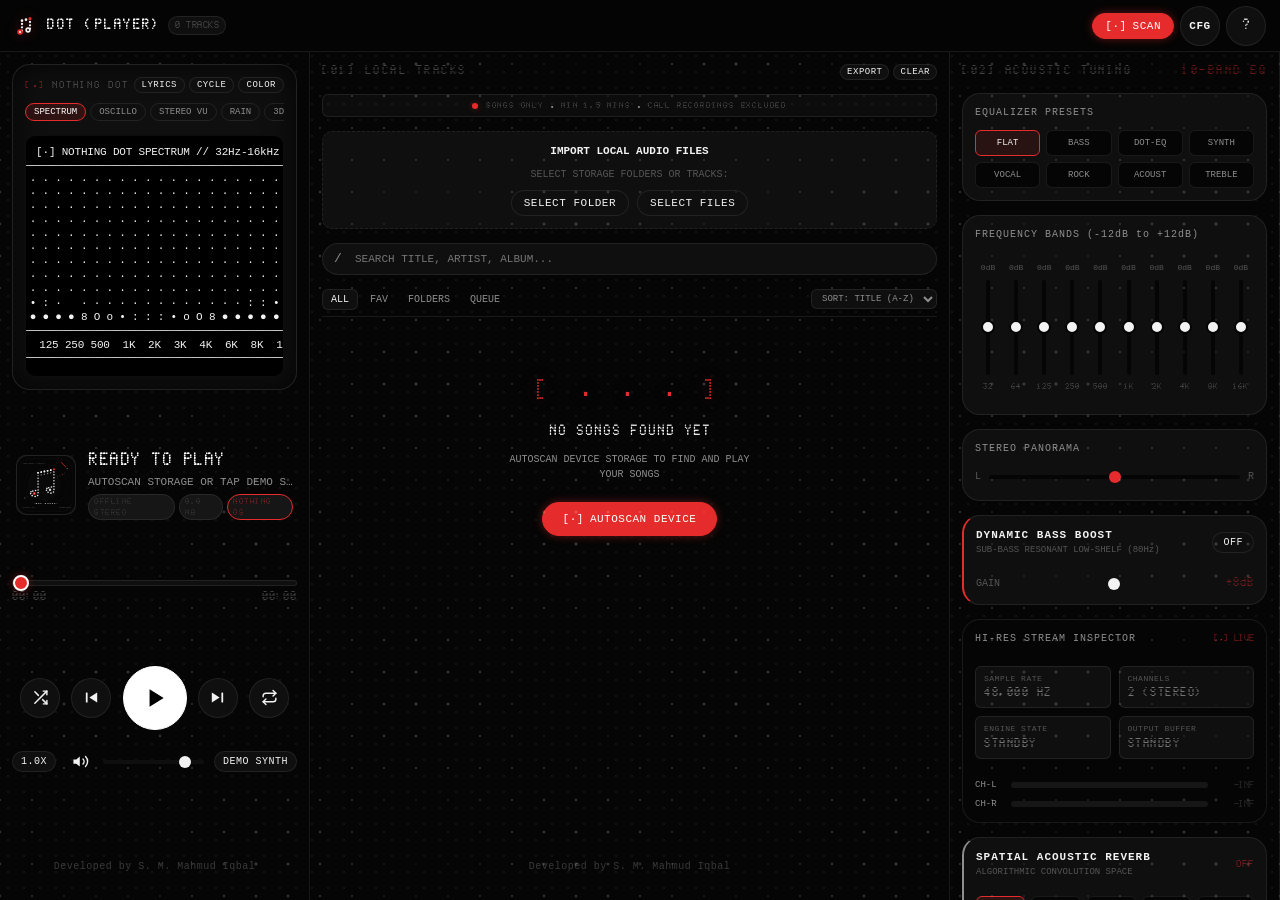
==== commit 48f6095d: "feat: smart music song filter, exclude call recordings, voice notes & short audio (< 1.5 mins)" ====
--- a/android/assets/index.html
+++ b/android/assets/index.html
@@ -191,6 +191,12 @@
         </div>
       </div>
 
+      <!-- Music Filter Status Indicator -->
+      <div class="music-filter-banner">
+        <span class="filter-dot-pulse"></span>
+        <span class="filter-banner-text">SONGS ONLY &bull; MIN 1.5 MINS &bull; CALL RECORDINGS EXCLUDED</span>
+      </div>
+
       <!-- Import Card -->
       <div class="scan-action-box" id="scan-drop-box">
         <div style="font-weight: 600; font-size: 11px;">IMPORT LOCAL AUDIO FILES</div>
--- a/android/assets/style.css
+++ b/android/assets/style.css
@@ -585,6 +585,35 @@
   text-transform: uppercase;
 }
 
+.music-filter-banner {
+  display: flex;
+  align-items: center;
+  justify-content: center;
+  gap: 8px;
+  padding: 5px 10px;
+  background: rgba(255, 255, 255, 0.03);
+  border: 1px solid rgba(255, 255, 255, 0.08);
+  border-radius: var(--radius-sm);
+}
+
+.filter-dot-pulse {
+  width: 6px;
+  height: 6px;
+  border-radius: 50%;
+  background-color: var(--accent-red);
+  box-shadow: 0 0 6px var(--accent-red-glow);
+  display: inline-block;
+  animation: pulse-dot 2.5s infinite ease-in-out;
+}
+
+.filter-banner-text {
+  font-family: var(--font-ndot);
+  font-size: 8px;
+  color: var(--text-secondary);
+  letter-spacing: 0.8px;
+  text-transform: uppercase;
+}
+
 .scan-action-box {
   background: var(--bg-secondary);
   border: 1px dashed var(--border-subtle);
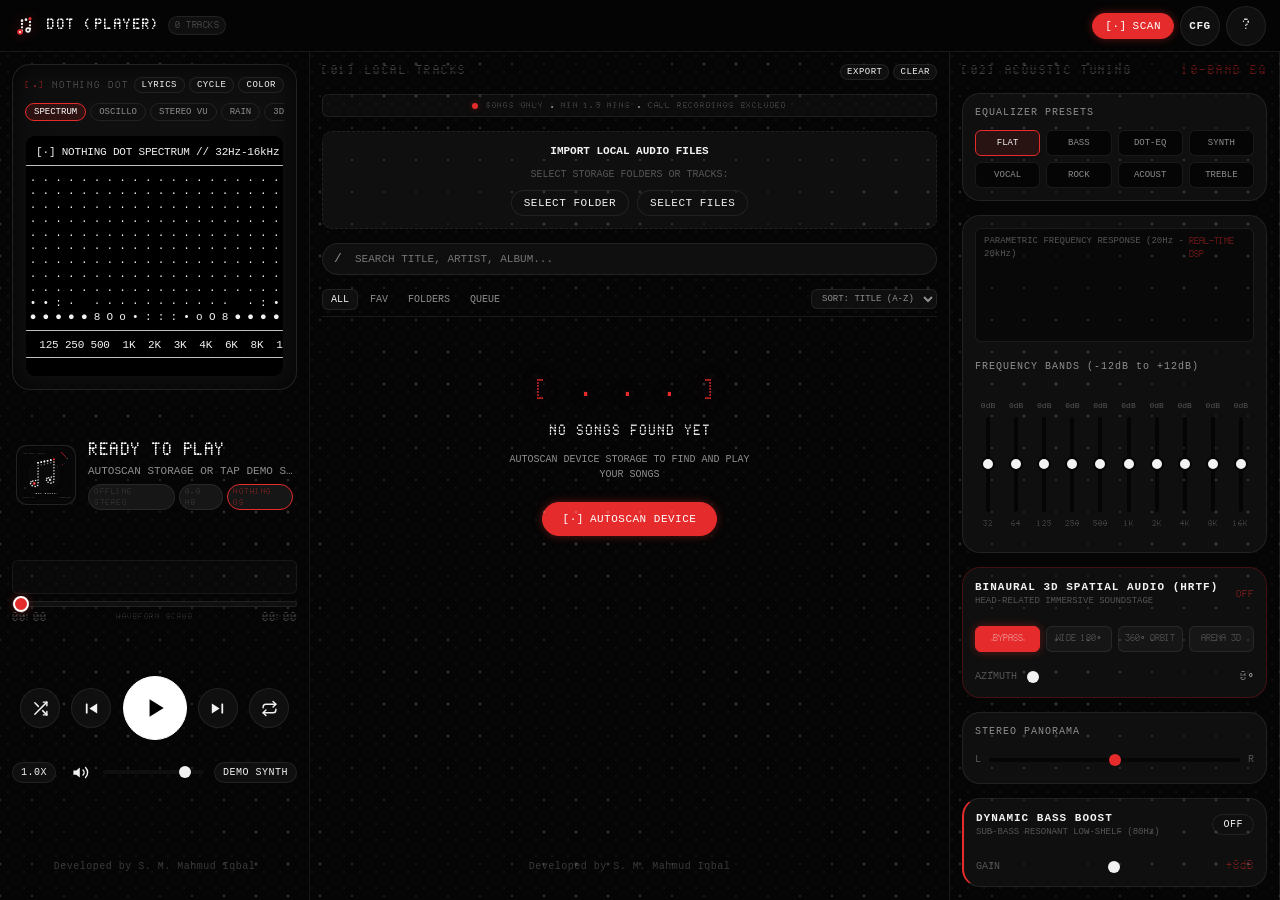
==== commit 0ee28569: "feat: 3D spatial HRTF, waveform seeker, generative cover art, and hardware DAC telemetry" ====
--- a/android/assets/index.html
+++ b/android/assets/index.html
@@ -123,11 +123,15 @@
         </div>
       </div>
 
-      <!-- Scrub Bar -->
+      <!-- Scrub Bar with Interactive Dot Waveform -->
       <div class="scrub-container">
+        <div class="waveform-seek-wrap" id="waveform-seek-wrap">
+          <canvas id="waveform-seek-canvas" class="waveform-seek-canvas" width="600" height="34"></canvas>
+        </div>
         <input type="range" class="seek-slider" id="seek-slider" min="0" max="1000" value="0" aria-label="Seek timeline">
         <div class="time-indicators">
           <span id="time-current">00:00</span>
+          <span class="waveform-indicator-label">WAVEFORM SCRUB</span>
           <span id="time-total">00:00</span>
         </div>
       </div>
@@ -262,9 +266,16 @@
         </div>
       </div>
 
-      <!-- 10-Band Sliders -->
+      <!-- 10-Band Sliders with Real-Time Parametric Response Curve -->
       <div class="tuning-card">
-        <div style="font-size: 10px; color: var(--text-secondary); letter-spacing: 1px;">FREQUENCY BANDS (-12dB to +12dB)</div>
+        <div class="parametric-curve-wrap">
+          <div style="display: flex; justify-content: space-between; align-items: center; margin-bottom: 4px;">
+            <span style="font-size: 9px; color: var(--text-muted);">PARAMETRIC FREQUENCY RESPONSE (20Hz - 20kHz)</span>
+            <span style="font-family: var(--font-ndot); font-size: 9px; color: var(--accent-red);">REAL-TIME DSP</span>
+          </div>
+          <canvas id="parametric-eq-canvas" class="parametric-eq-canvas" width="600" height="70"></canvas>
+        </div>
+        <div style="font-size: 10px; color: var(--text-secondary); letter-spacing: 1px; margin-bottom: 6px;">FREQUENCY BANDS (-12dB to +12dB)</div>
         <div class="eq-sliders-container">
           <div class="eq-band-col">
             <span class="eq-band-val">0dB</span>
@@ -316,6 +327,28 @@
             <input type="range" class="eq-slider-vertical" min="-12" max="12" step="0.5" value="0" aria-label="16kHz">
             <span class="eq-band-label">16K</span>
           </div>
+        </div>
+      </div>
+
+      <!-- Binaural 3D Spatial Audio & Headphone HRTF Stage -->
+      <div class="tuning-card spatial-audio-card">
+        <div style="display: flex; justify-content: space-between; align-items: center; margin-bottom: 8px;">
+          <div>
+            <div style="font-size: 11px; font-weight: 600; letter-spacing: 1px;">BINAURAL 3D SPATIAL AUDIO (HRTF)</div>
+            <div style="font-size: 9px; color: var(--text-muted);">HEAD-RELATED IMMERSIVE SOUNDSTAGE</div>
+          </div>
+          <span id="spatial-mode-badge" style="font-family: var(--font-ndot); font-size: 10px; color: var(--accent-red);">OFF</span>
+        </div>
+        <div class="preset-pills-grid" style="grid-template-columns: repeat(4, 1fr); margin-bottom: 8px;">
+          <button class="spatial-pill active" data-spatial="OFF">BYPASS</button>
+          <button class="spatial-pill" data-spatial="WIDE">WIDE 180°</button>
+          <button class="spatial-pill" data-spatial="BINAURAL">360° ORBIT</button>
+          <button class="spatial-pill" data-spatial="ARENA">ARENA 3D</button>
+        </div>
+        <div style="display: flex; align-items: center; gap: 10px;">
+          <span style="font-size: 10px; color: var(--text-muted);">AZIMUTH</span>
+          <input type="range" class="vol-slider" id="spatial-azimuth-slider" min="0" max="360" value="0" aria-label="Spatial Azimuth" style="flex: 1;">
+          <span id="spatial-azimuth-val" style="font-family: var(--font-ndot); font-size: 11px; min-width: 38px; text-align: right; color: var(--text-primary);">0°</span>
         </div>
       </div>
 
@@ -345,28 +378,32 @@
         </div>
       </div>
 
-      <!-- Hi-Res Audio Stream Inspector & Telemetry -->
+      <!-- Hi-Res Audio Stream Inspector & Hardware Telemetry -->
       <div class="tuning-card telemetry-card">
         <div style="display: flex; justify-content: space-between; align-items: center; margin-bottom: 10px;">
-          <span style="font-size: 10px; color: var(--text-secondary); letter-spacing: 1px;">HI-RES STREAM INSPECTOR</span>
+          <span style="font-size: 10px; color: var(--text-secondary); letter-spacing: 1px;">HARDWARE & STREAM INSPECTOR</span>
           <span class="telemetry-live-badge" style="font-family: var(--font-ndot); font-size: 9px; color: var(--accent-red);">[·] LIVE</span>
         </div>
         <div class="telemetry-grid">
+          <div class="telemetry-item" style="grid-column: span 2;">
+            <span class="telemetry-lbl">HARDWARE AUDIO OUTPUT</span>
+            <span class="telemetry-val" id="telem-hw-device" style="color: var(--accent-red);">INTERNAL STEREO</span>
+          </div>
           <div class="telemetry-item">
             <span class="telemetry-lbl">SAMPLE RATE</span>
             <span class="telemetry-val" id="telem-sample-rate">48,000 HZ</span>
           </div>
           <div class="telemetry-item">
-            <span class="telemetry-lbl">CHANNELS</span>
-            <span class="telemetry-val" id="telem-channels">2 (STEREO)</span>
+            <span class="telemetry-lbl">BIT DEPTH</span>
+            <span class="telemetry-val" id="telem-bit-depth">32-BIT FLOAT</span>
+          </div>
+          <div class="telemetry-item">
+            <span class="telemetry-lbl">DSP LATENCY</span>
+            <span class="telemetry-val" id="telem-latency">4.2 MS</span>
           </div>
           <div class="telemetry-item">
             <span class="telemetry-lbl">ENGINE STATE</span>
             <span class="telemetry-val" id="telem-state">STANDBY</span>
-          </div>
-          <div class="telemetry-item">
-            <span class="telemetry-lbl">OUTPUT BUFFER</span>
-            <span class="telemetry-val" id="telem-buffer">HARDWARE DMA</span>
           </div>
         </div>
         <!-- Dual Channel Peak Meter Bars -->
--- a/android/assets/style.css
+++ b/android/assets/style.css
@@ -1561,6 +1561,116 @@
   transform: translateX(-50%) translateY(0);
 }
 
+/* ================= Waveform Seeker Canvas ================= */
+.waveform-seek-wrap {
+  width: 100%;
+  height: 34px;
+  background: rgba(255, 255, 255, 0.02);
+  border: 1px solid rgba(255, 255, 255, 0.06);
+  border-radius: var(--radius-sm);
+  overflow: hidden;
+  position: relative;
+  cursor: pointer;
+  margin-bottom: 3px;
+  touch-action: none;
+  transition: border-color 0.2s ease;
+}
+
+.waveform-seek-wrap:active {
+  border-color: var(--accent-red);
+}
+
+.waveform-seek-canvas {
+  width: 100%;
+  height: 100%;
+  display: block;
+}
+
+.waveform-indicator-label {
+  font-family: var(--font-ndot);
+  font-size: 8px;
+  color: var(--text-muted);
+  letter-spacing: 0.5px;
+}
+
+/* ================= Parametric EQ Curve Canvas ================= */
+.parametric-curve-wrap {
+  background: rgba(0, 0, 0, 0.45);
+  border: 1px solid var(--border-subtle);
+  border-radius: var(--radius-sm);
+  padding: 6px 8px;
+  margin-bottom: 8px;
+}
+
+.parametric-eq-canvas {
+  width: 100%;
+  height: 70px;
+  display: block;
+}
+
+/* ================= 3D Spatial Audio (HRTF) ================= */
+.spatial-audio-card {
+  border-color: rgba(215, 25, 33, 0.25);
+}
+
+.spatial-pill {
+  padding: 6px 4px;
+  background: var(--bg-tertiary);
+  border: 1px solid var(--border-subtle);
+  border-radius: var(--radius-sm);
+  color: var(--text-secondary);
+  font-family: var(--font-ndot);
+  font-size: 9px;
+  cursor: pointer;
+  text-align: center;
+  transition: all 0.2s cubic-bezier(0.34, 1.56, 0.64, 1);
+}
+
+.spatial-pill:active {
+  transform: scale(0.94);
+}
+
+.spatial-pill.active {
+  background: var(--accent-red);
+  color: #ffffff;
+  border-color: var(--accent-red);
+  box-shadow: 0 0 10px var(--accent-red-glow);
+}
+
+/* ================= Kinetic Album Art Gestures ================= */
+.album-art-large {
+  touch-action: pan-y;
+  user-select: none;
+  -webkit-user-drag: none;
+  cursor: grab;
+}
+
+.album-art-large:active {
+  cursor: grabbing;
+}
+
+.album-art-large.swipe-next {
+  animation: swipeNext 0.28s cubic-bezier(0.25, 1, 0.5, 1);
+}
+
+.album-art-large.swipe-prev {
+  animation: swipePrev 0.28s cubic-bezier(0.25, 1, 0.5, 1);
+}
+
+@keyframes swipeNext {
+  0% { transform: translateX(0) scale(1); opacity: 1; }
+  45% { transform: translateX(-40px) scale(0.92); opacity: 0.4; }
+  55% { transform: translateX(40px) scale(0.92); opacity: 0.4; }
+  100% { transform: translateX(0) scale(1); opacity: 1; }
+}
+
+@keyframes swipePrev {
+  0% { transform: translateX(0) scale(1); opacity: 1; }
+  45% { transform: translateX(40px) scale(0.92); opacity: 0.4; }
+  55% { transform: translateX(-40px) scale(0.92); opacity: 0.4; }
+  100% { transform: translateX(0) scale(1); opacity: 1; }
+}
+
 /* Desktop Expand Mode (for tablets & desktop screens > 1024px) */
 @media (min-width: 1024px) {
   .app-viewport {
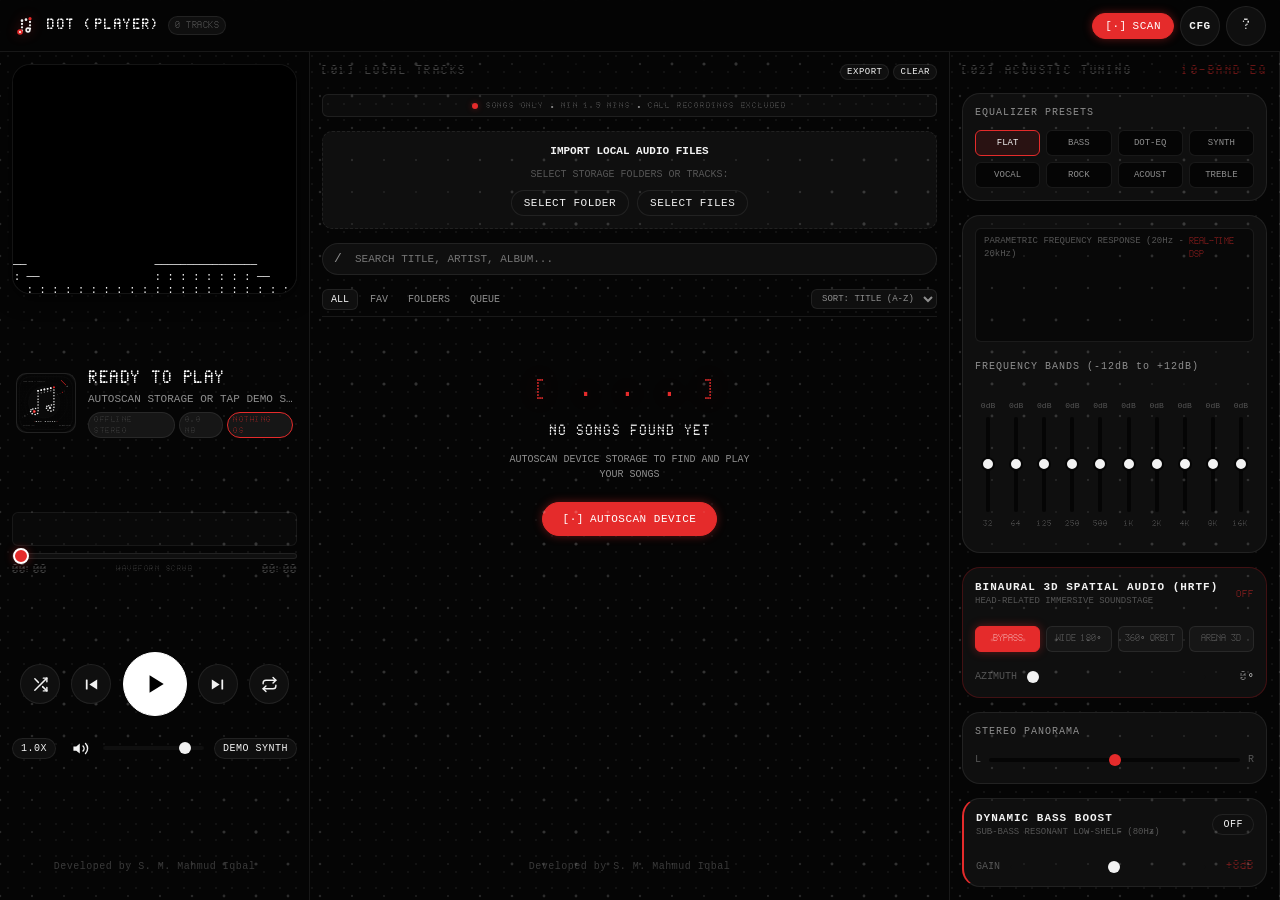
==== commit 899d3ab6: "feat: full-bleed zero-text ASCII visualizer screen across marked area" ====
--- a/android/assets/index.html
+++ b/android/assets/index.html
@@ -66,38 +66,10 @@
     <!-- VIEW 1: PLAYER (Active by default on mobile) -->
     <section class="view-panel player-view active" id="view-player">
 
-      <!-- ASCII Visualizer Card -->
-      <div class="visualizer-card" id="visualizer-card">
-        <div class="visualizer-top-bar">
-          <div class="visualizer-mode-badge">
-            <span style="color: var(--accent-red);">[·]</span>
-            <span id="vis-mode-label">NOTHING DOT SPECTRUM</span>
-          </div>
-
-          <div style="display: flex; gap: 4px;">
-            <button class="btn" id="btn-toggle-lyrics" style="font-size: 9px; padding: 2px 7px;">LYRICS</button>
-            <button class="btn" id="btn-cycle-vis" style="font-size: 9px; padding: 2px 7px;">CYCLE</button>
-            <button class="btn" id="btn-vis-theme" style="font-size: 9px; padding: 2px 7px;">COLOR</button>
-          </div>
-        </div>
-
-        <!-- Mode selector pills with smooth touch scroll -->
-        <div class="visualizer-tabs-scroll">
-          <button class="vis-tab-pill active" data-mode="0">SPECTRUM</button>
-          <button class="vis-tab-pill" data-mode="1">OSCILLO</button>
-          <button class="vis-tab-pill" data-mode="2">STEREO VU</button>
-          <button class="vis-tab-pill" data-mode="3">RAIN</button>
-          <button class="vis-tab-pill" data-mode="4">3D TUNNEL</button>
-          <button class="vis-tab-pill" data-mode="5">RADAR</button>
-          <button class="vis-tab-pill" data-mode="6">PARTICLES</button>
-        </div>
-
-        <!-- ASCII Screen Frame -->
+      <!-- ASCII Visualizer Card (Full-Area Pure Animation, Zero Text) -->
+      <div class="visualizer-card" id="visualizer-card" title="Tap to cycle mode // Double tap to change color">
         <div class="ascii-screen-frame">
-          <pre class="ascii-display" id="ascii-visualizer">
- [·] DOT MUSIC // NOTHING OS
- OFFLINE AUDIO READY
-          </pre>
+          <pre class="ascii-display" id="ascii-visualizer"></pre>
           <div class="lyrics-display-overlay" id="lyrics-display" style="display: none;">
             <div class="lyrics-header">[·] SYNCED METADATA & LYRICS HUD</div>
             <div class="lyrics-scroll-container" id="lyrics-scroll">
--- a/android/assets/style.css
+++ b/android/assets/style.css
@@ -292,96 +292,58 @@
   justify-content: space-between;
 }
 
-/* Visualizer Card */
+/* Visualizer Card - Full-Area Pure Animation Screen */
 .visualizer-card {
-  background: var(--bg-secondary);
+  background: #000000;
   border: 1px solid var(--border-subtle);
   border-radius: var(--radius-lg);
-  padding: 12px;
-  display: flex;
-  flex-direction: column;
-  gap: 10px;
-  width: 100%;
-  box-shadow: inset 0 0 30px rgba(0, 0, 0, 0.8);
-}
-
-.visualizer-top-bar {
-  display: flex;
-  align-items: center;
-  justify-content: space-between;
-  width: 100%;
-  gap: 6px;
-}
-
-.visualizer-mode-badge {
-  display: flex;
-  align-items: center;
-  gap: 6px;
-  font-family: var(--font-ndot);
-  font-size: 10px;
-  letter-spacing: 1px;
-  color: var(--text-secondary);
-  white-space: nowrap;
-  overflow: hidden;
-  text-overflow: ellipsis;
-}
-
-.visualizer-tabs-scroll {
-  display: flex;
-  gap: 4px;
-  overflow-x: auto;
-  width: 100%;
-  padding-bottom: 4px;
-  -webkit-overflow-scrolling: touch;
-}
-
-.visualizer-tabs-scroll::-webkit-scrollbar {
-  display: none;
-}
-
-.vis-tab-pill {
-  padding: 3px 8px;
-  font-size: 9px;
-  border: 1px solid var(--border-subtle);
-  background: transparent;
-  color: var(--text-secondary);
-  border-radius: var(--radius-pill);
-  cursor: pointer;
-  font-family: var(--font-mono);
-  white-space: nowrap;
-  flex-shrink: 0;
-}
-
-.vis-tab-pill.active {
-  color: #fff;
-  border-color: var(--accent-red);
-  background: rgba(229, 43, 43, 0.15);
+  padding: 0;
+  display: flex;
+  flex-direction: column;
+  width: 100%;
+  height: clamp(200px, 46vw, 230px);
+  min-height: 195px;
+  box-shadow: inset 0 0 35px rgba(0, 0, 0, 0.95), 0 4px 20px rgba(0, 0, 0, 0.6);
+  position: relative;
+  overflow: hidden;
+  cursor: pointer;
+  user-select: none;
+  -webkit-user-select: none;
+  touch-action: manipulation;
+  transition: border-color 0.25s ease, box-shadow 0.25s ease;
+}
+
+.visualizer-card:active {
+  border-color: rgba(229, 43, 43, 0.4);
 }
 
 /* ASCII Frame */
 .ascii-screen-frame {
   background: #000000;
-  border: 1px solid rgba(255, 255, 255, 0.05);
-  border-radius: var(--radius-md);
-  padding: 10px 4px;
+  border: none;
+  border-radius: var(--radius-lg);
+  padding: 4px;
   display: flex;
   align-items: center;
   justify-content: center;
-  min-height: 185px;
-  width: 100%;
+  width: 100%;
+  height: 100%;
   overflow: hidden;
   position: relative;
 }
 
 .ascii-display {
   font-family: var(--font-mono);
-  font-size: clamp(8px, 2.7vw, 11px);
-  line-height: 1.25;
+  font-size: clamp(8px, 2.6vw, 11px);
+  line-height: 1.15;
   color: var(--text-primary);
   white-space: pre;
   text-align: center;
-  margin: 0 auto;
+  margin: auto;
   letter-spacing: -0.2px;
+  user-select: none;
+  -webkit-user-select: none;
+  pointer-events: none;
 }
 
 .theme-red .ascii-display,
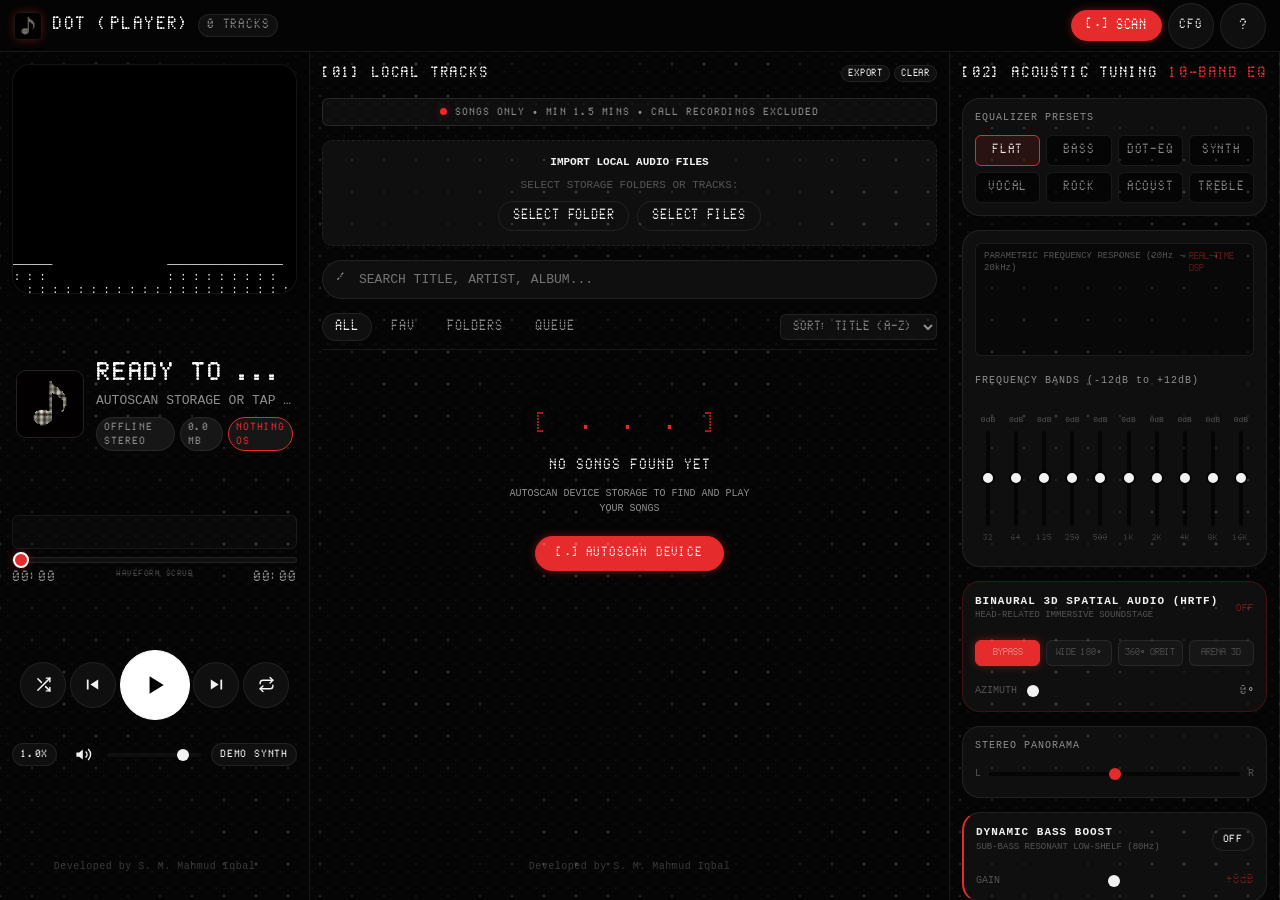
==== commit 4a594a96: "feat: new Nothing OS dot music note logo, enlarged NDot57 typography, and phone optimization" ====
--- a/android/assets/index.html
+++ b/android/assets/index.html
@@ -11,7 +11,8 @@
   <meta name="apple-mobile-web-app-status-bar-style" content="black-translucent">
   <title>Dot Music Player // Nothing OS</title>
   <link rel="manifest" href="manifest.webmanifest">
-  <link rel="icon" type="image/svg+xml" href="icon.svg">
+  <link rel="icon" type="image/webp" href="icon.webp">
+  <link rel="apple-touch-icon" href="icon.webp">
   <link rel="stylesheet" href="style.css">
 </head>
 <body>
@@ -27,21 +28,7 @@
   <header class="nothing-header">
     <div class="brand-section">
       <div class="brand-logo" id="header-brand-logo">
-        <svg class="brand-note-icon" viewBox="0 0 36 36" width="24" height="24" fill="none">
-          <circle cx="12" cy="10" r="2" fill="#f0f0f0"/>
-          <circle cx="18" cy="8.5" r="2" fill="#f0f0f0"/>
-          <circle cx="24" cy="7" r="2.4" fill="#e52b2b"/>
-          <circle cx="12" cy="15" r="1.7" fill="#f0f0f0"/>
-          <circle cx="12" cy="20" r="1.7" fill="#f0f0f0"/>
-          <circle cx="12" cy="25" r="1.7" fill="#f0f0f0"/>
-          <circle cx="24" cy="12" r="1.7" fill="#f0f0f0"/>
-          <circle cx="24" cy="17" r="1.7" fill="#f0f0f0"/>
-          <circle cx="24" cy="22" r="1.7" fill="#f0f0f0"/>
-          <circle cx="9" cy="27" r="4.2" fill="#e52b2b"/>
-          <circle cx="9" cy="27" r="1.5" fill="#ffffff"/>
-          <circle cx="21" cy="24" r="4" fill="#f0f0f0"/>
-          <circle cx="21" cy="24" r="1.5" fill="#070707"/>
-        </svg>
+        <img src="icon.webp" class="brand-note-img" width="28" height="28" alt="Dot Music Player">
         <span>DOT (PLAYER)</span>
       </div>
       <span class="brand-status-chip" id="header-track-count">0 TRACKS</span>
@@ -83,7 +70,7 @@
 
       <!-- Now Playing Info Banner -->
       <div class="now-playing-banner">
-        <img class="album-art-large" id="now-playing-art" src="icon.svg" alt="Album Artwork">
+        <img class="album-art-large" id="now-playing-art" src="icon.webp" alt="Album Artwork">
         <div class="track-main-info">
           <div class="track-hero-title" id="hero-title">READY TO PLAY</div>
           <div class="track-hero-artist" id="hero-artist">AUTOSCAN STORAGE OR TAP DEMO SYNTH</div>
@@ -446,7 +433,7 @@
     <div class="mini-seek-line" id="mini-seek-line"></div>
     <div class="mini-player-content">
       <div class="mini-player-left" id="mini-player-left">
-        <img class="mini-album-art" id="mini-album-art" src="icon.svg" alt="Mini Art">
+        <img class="mini-album-art" id="mini-album-art" src="icon.webp" alt="Mini Art">
         <div class="mini-track-meta">
           <div class="mini-track-title" id="mini-track-title">READY TO PLAY</div>
           <div class="mini-track-artist" id="mini-track-artist">TAP TO EXPAND</div>
--- a/android/assets/style.css
+++ b/android/assets/style.css
@@ -96,36 +96,54 @@
 .brand-logo {
   display: flex;
   align-items: center;
-  gap: 8px;
+  gap: 10px;
   font-family: var(--font-ndot);
   font-weight: 700;
   letter-spacing: 1.5px;
-  font-size: 14px;
+  font-size: 16px;
   color: #ffffff;
 }
 
+.brand-note-img {
+  width: 28px;
+  height: 28px;
+  border-radius: var(--radius-sm);
+  object-fit: cover;
+  flex-shrink: 0;
+  border: 1px solid var(--border-subtle);
+  box-shadow: 0 0 10px rgba(229, 43, 43, 0.35);
+}
+
 .brand-note-icon {
-  width: 24px;
-  height: 24px;
+  width: 26px;
+  height: 26px;
   flex-shrink: 0;
   filter: drop-shadow(0 0 6px var(--accent-red-glow));
 }
 
 .brand-status-chip {
   font-family: var(--font-ndot);
-  font-size: 9px;
-  padding: 2px 6px;
+  font-size: 11px;
+  font-weight: 700;
+  padding: 3px 8px;
   background: var(--bg-secondary);
   border: 1px solid var(--border-subtle);
   border-radius: var(--radius-pill);
   color: var(--text-secondary);
-  letter-spacing: 0.5px;
+  letter-spacing: 0.8px;
 }
 
 .header-actions {
   display: flex;
   align-items: center;
   gap: 6px;
+}
+
+.header-actions .btn {
+  font-family: var(--font-ndot);
+  font-weight: 700;
+  font-size: 12px;
+  letter-spacing: 0.8px;
 }
 
 /* ================= Buttons ================= */
@@ -133,11 +151,12 @@
   background: var(--bg-secondary);
   border: 1px solid var(--border-subtle);
   color: var(--text-primary);
-  font-family: var(--font-mono);
-  font-size: 11px;
-  letter-spacing: 0.5px;
+  font-family: var(--font-ndot);
+  font-size: 12px;
+  font-weight: 700;
+  letter-spacing: 0.8px;
   text-transform: uppercase;
-  padding: 6px 12px;
+  padding: 7px 14px;
   border-radius: var(--radius-pill);
   cursor: pointer;
   display: inline-flex;
@@ -172,25 +191,25 @@
 }
 
 .btn-icon {
-  width: 40px;
-  height: 40px;
+  width: 46px;
+  height: 46px;
   padding: 0;
   border-radius: 50%;
-  font-size: 14px;
+  font-size: 15px;
 }
 
 .btn-icon-lg {
-  width: 64px;
-  height: 64px;
+  width: 70px;
+  height: 70px;
   padding: 0;
   border-radius: 50%;
-  font-size: 22px;
+  font-size: 24px;
   transition: transform 0.2s cubic-bezier(0.34, 1.56, 0.64, 1), box-shadow 0.25s ease;
   position: relative;
 }
 
 .btn-icon-lg:active {
-  transform: scale(0.88);
+  transform: scale(0.9);
 }
 
 .btn-icon-lg.playing {
@@ -374,8 +393,8 @@
 }
 
 .album-art-large {
-  width: 60px;
-  height: 60px;
+  width: 68px;
+  height: 68px;
   border-radius: var(--radius-md);
   background: var(--bg-secondary);
   border: 1px solid var(--border-subtle);
@@ -402,24 +421,26 @@
 .track-main-info {
   display: flex;
   flex-direction: column;
-  gap: 2px;
+  gap: 3px;
   overflow: hidden;
   flex: 1;
 }
 
 .track-hero-title {
   font-family: var(--font-ndot);
-  font-size: 16px;
-  font-weight: 700;
-  letter-spacing: 0.5px;
+  font-size: clamp(19px, 5.2vw, 25px);
+  font-weight: 700;
+  letter-spacing: 0.8px;
   color: #ffffff;
   overflow: hidden;
   text-overflow: ellipsis;
   white-space: nowrap;
+  line-height: 1.25;
 }
 
 .track-hero-artist {
-  font-size: 11px;
+  font-family: var(--font-mono);
+  font-size: 13px;
   color: var(--text-secondary);
   overflow: hidden;
   text-overflow: ellipsis;
@@ -428,27 +449,28 @@
 
 .track-hero-tags {
   display: flex;
-  gap: 4px;
-  margin-top: 2px;
+  gap: 5px;
+  margin-top: 3px;
 }
 
 .tag-badge {
   font-family: var(--font-ndot);
-  font-size: 8px;
-  letter-spacing: 0.5px;
+  font-size: 10px;
+  font-weight: 700;
+  letter-spacing: 1px;
   text-transform: uppercase;
-  padding: 1px 5px;
+  padding: 2px 7px;
   background: var(--bg-tertiary);
   border: 1px solid var(--border-subtle);
   border-radius: var(--radius-pill);
-  color: var(--text-muted);
+  color: var(--text-secondary);
 }
 
 /* Scrub Bar */
 .scrub-container {
   display: flex;
   flex-direction: column;
-  gap: 4px;
+  gap: 5px;
   width: 100%;
 }
 
@@ -456,8 +478,10 @@
   display: flex;
   justify-content: space-between;
   font-family: var(--font-ndot);
-  font-size: 11px;
-  color: var(--text-secondary);
+  font-size: 13px;
+  font-weight: 700;
+  color: var(--text-secondary);
+  letter-spacing: 0.8px;
 }
 
 .seek-slider {
@@ -541,9 +565,10 @@
   align-items: center;
   justify-content: space-between;
   font-family: var(--font-ndot);
-  font-size: 11px;
-  color: var(--text-secondary);
-  letter-spacing: 1.5px;
+  font-size: 14px;
+  font-weight: 700;
+  color: var(--text-primary);
+  letter-spacing: 1.8px;
   text-transform: uppercase;
 }
 
@@ -552,27 +577,28 @@
   align-items: center;
   justify-content: center;
   gap: 8px;
-  padding: 5px 10px;
-  background: rgba(255, 255, 255, 0.03);
-  border: 1px solid rgba(255, 255, 255, 0.08);
+  padding: 6px 12px;
+  background: rgba(255, 255, 255, 0.04);
+  border: 1px solid rgba(255, 255, 255, 0.1);
   border-radius: var(--radius-sm);
 }
 
 .filter-dot-pulse {
-  width: 6px;
-  height: 6px;
+  width: 7px;
+  height: 7px;
   border-radius: 50%;
   background-color: var(--accent-red);
-  box-shadow: 0 0 6px var(--accent-red-glow);
+  box-shadow: 0 0 8px var(--accent-red-glow);
   display: inline-block;
   animation: pulse-dot 2.5s infinite ease-in-out;
 }
 
 .filter-banner-text {
   font-family: var(--font-ndot);
-  font-size: 8px;
-  color: var(--text-secondary);
-  letter-spacing: 0.8px;
+  font-size: 10px;
+  font-weight: 700;
+  color: var(--text-secondary);
+  letter-spacing: 1px;
   text-transform: uppercase;
 }
 
@@ -580,7 +606,7 @@
   background: var(--bg-secondary);
   border: 1px dashed var(--border-subtle);
   border-radius: var(--radius-md);
-  padding: 12px;
+  padding: 14px;
   display: flex;
   flex-direction: column;
   gap: 8px;
@@ -588,7 +614,7 @@
 }
 
 .scan-hint {
-  font-size: 10px;
+  font-size: 11px;
   color: var(--text-muted);
 }
 
@@ -604,17 +630,20 @@
   border-radius: var(--radius-pill);
   color: var(--text-primary);
   font-family: var(--font-mono);
-  font-size: 11px;
-  padding: 9px 14px 9px 32px;
+  font-size: 13px;
+  padding: 11px 16px 11px 36px;
   outline: none;
 }
 
 .search-icon-dot {
   position: absolute;
-  left: 12px;
+  left: 14px;
   top: 50%;
   transform: translateY(-50%);
   color: var(--text-secondary);
+  font-family: var(--font-ndot);
+  font-size: 14px;
+  font-weight: 700;
   pointer-events: none;
 }
 
@@ -624,38 +653,42 @@
   justify-content: space-between;
   gap: 6px;
   border-bottom: 1px solid var(--border-subtle);
-  padding-bottom: 6px;
+  padding-bottom: 8px;
 }
 
 .library-tabs {
   display: flex;
-  gap: 4px;
+  gap: 6px;
 }
 
 .tab-btn {
   background: transparent;
-  border: none;
-  color: var(--text-secondary);
-  font-family: var(--font-mono);
-  font-size: 10px;
-  padding: 4px 8px;
-  border-radius: var(--radius-sm);
-  cursor: pointer;
+  border: 1px solid transparent;
+  color: var(--text-secondary);
+  font-family: var(--font-ndot);
+  font-size: 12px;
+  font-weight: 700;
+  letter-spacing: 1px;
+  padding: 6px 12px;
+  border-radius: var(--radius-pill);
+  cursor: pointer;
+  transition: all var(--transition-fast);
 }
 
 .tab-btn.active {
   color: var(--text-primary);
   background: var(--bg-secondary);
-  border: 1px solid var(--border-subtle);
+  border-color: var(--border-subtle);
 }
 
 .sort-select {
   background: var(--bg-secondary);
   border: 1px solid var(--border-subtle);
   color: var(--text-secondary);
-  font-family: var(--font-mono);
-  font-size: 9px;
-  padding: 3px 6px;
+  font-family: var(--font-ndot);
+  font-size: 11px;
+  font-weight: 700;
+  padding: 5px 8px;
   border-radius: var(--radius-sm);
   outline: none;
 }
@@ -673,11 +706,12 @@
   display: flex;
   align-items: center;
   justify-content: space-between;
-  padding: 8px 10px;
+  padding: 10px 12px;
   background: var(--bg-secondary);
   border-radius: var(--radius-md);
   border: 1px solid transparent;
   cursor: pointer;
+  min-height: 58px;
   transition: all var(--transition-fast);
 }
 
@@ -693,14 +727,14 @@
 .track-item-left {
   display: flex;
   align-items: center;
-  gap: 10px;
+  gap: 12px;
   overflow: hidden;
   flex: 1;
 }
 
 .track-cover-mini {
-  width: 34px;
-  height: 34px;
+  width: 42px;
+  height: 42px;
   border-radius: var(--radius-sm);
   background: var(--bg-tertiary);
   border: 1px solid var(--border-subtle);
@@ -715,13 +749,17 @@
 }
 
 .track-title {
-  font-size: 12px;
-  font-weight: 500;
+  font-family: var(--font-ndot);
+  font-size: 14px;
+  font-weight: 700;
+  letter-spacing: 0.5px;
+  color: var(--text-primary);
   overflow: hidden;
   text-overflow: ellipsis;
   white-space: nowrap;
   display: flex;
   align-items: center;
+  line-height: 1.35;
 }
 
 .now-playing-bars {
@@ -751,18 +789,22 @@
 }
 
 .track-artist {
-  font-size: 10px;
+  font-family: var(--font-mono);
+  font-size: 12px;
   color: var(--text-secondary);
   overflow: hidden;
   text-overflow: ellipsis;
   white-space: nowrap;
+  margin-top: 2px;
 }
 
 .track-meta-right {
   display: flex;
   align-items: center;
-  gap: 8px;
-  font-size: 10px;
+  gap: 10px;
+  font-size: 11px;
+  font-family: var(--font-ndot);
+  font-weight: 700;
   color: var(--text-muted);
   flex-shrink: 0;
 }
@@ -838,9 +880,11 @@
 }
 
 .preset-pill {
-  font-family: var(--font-mono);
-  font-size: 9px;
-  padding: 7px 4px;
+  font-family: var(--font-ndot);
+  font-size: 11px;
+  font-weight: 700;
+  letter-spacing: 0.8px;
+  padding: 8px 6px;
   background: var(--bg-primary);
   border: 1px solid var(--border-subtle);
   color: var(--text-secondary);
@@ -983,17 +1027,20 @@
 }
 
 .telemetry-lbl {
-  font-size: 8px;
+  font-family: var(--font-ndot);
+  font-size: 9px;
+  font-weight: 700;
   color: var(--text-muted);
-  letter-spacing: 0.5px;
+  letter-spacing: 1px;
   text-transform: uppercase;
 }
 
 .telemetry-val {
   font-family: var(--font-ndot);
-  font-size: 11px;
+  font-size: 13px;
+  font-weight: 700;
   color: var(--text-primary);
-  letter-spacing: 0.5px;
+  letter-spacing: 0.8px;
 }
 
 /* Peak VU Meter */
@@ -1357,7 +1404,7 @@
   bottom: 0;
   left: 0;
   right: 0;
-  height: 56px;
+  height: 60px;
   background: rgba(8, 8, 8, 0.96);
   backdrop-filter: blur(18px);
   border-top: 1px solid var(--border-subtle);
@@ -1373,25 +1420,26 @@
   border: none;
   color: var(--text-secondary);
   font-family: var(--font-ndot);
-  font-size: 11px;
-  letter-spacing: 1px;
+  font-size: 13px;
+  font-weight: 700;
+  letter-spacing: 1.5px;
   display: flex;
   flex-direction: column;
   align-items: center;
   gap: 3px;
   cursor: pointer;
-  padding: 6px 16px;
+  padding: 8px 18px;
   border-radius: var(--radius-pill);
   transition: transform 0.2s cubic-bezier(0.34, 1.56, 0.64, 1), color 0.15s ease;
 }
 
 .nav-tab-btn:active {
-  transform: scale(0.9);
+  transform: scale(0.92);
 }
 
 .nav-tab-btn .nav-dot {
-  width: 4px;
-  height: 4px;
+  width: 5px;
+  height: 5px;
   border-radius: 50%;
   background: transparent;
   transition: all var(--transition-fast);
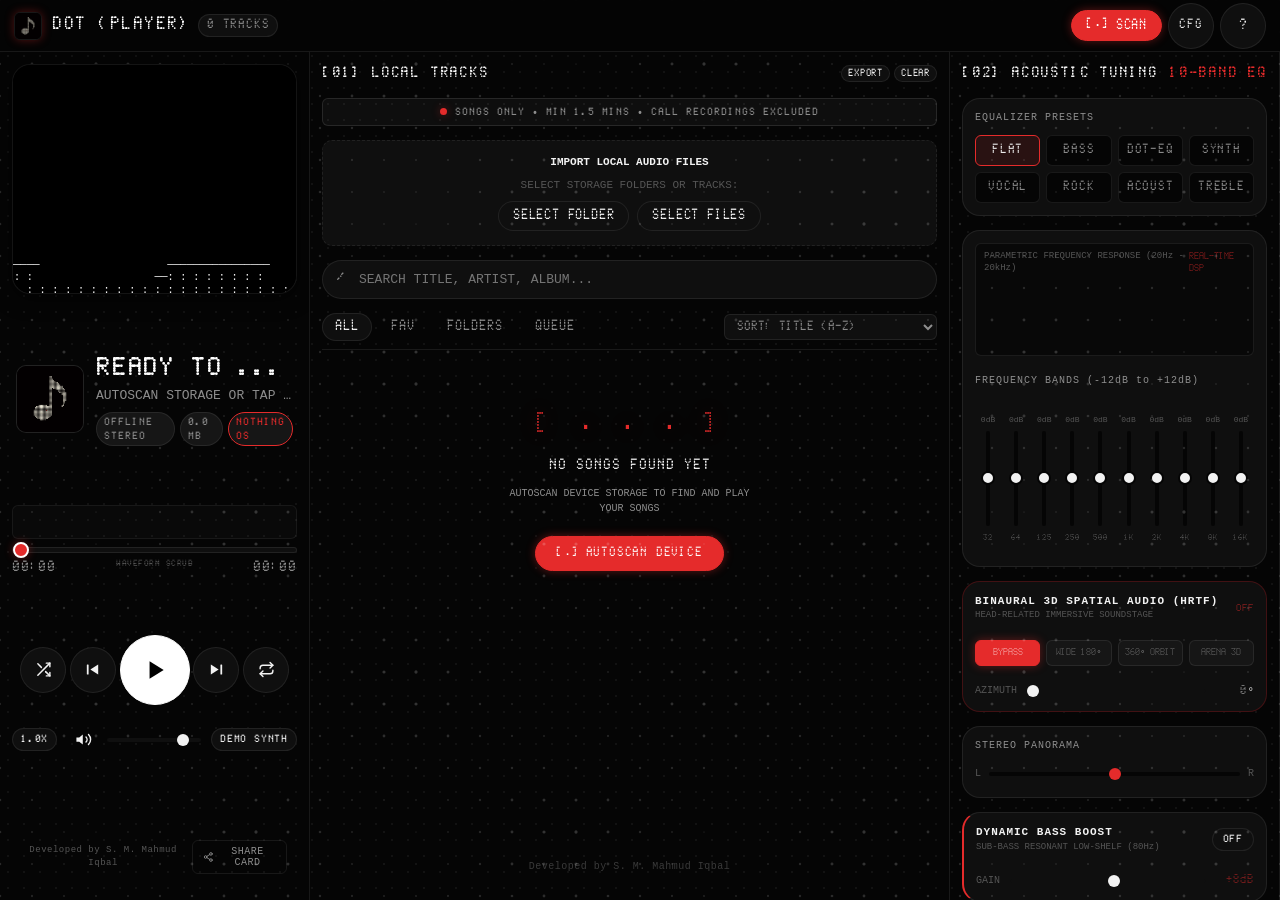
==== commit dc170113: "feat: add advanced sorting, IndexedDB waveform cache, share card generator, and dynamic album art ac" ====
--- a/android/assets/index.html
+++ b/android/assets/index.html
@@ -139,8 +139,15 @@
         </div>
       </div>
 
-      <div class="footer-attribution-wrap">
-        Developed by S. M. Mahmud Iqbal
+      <div class="footer-attribution-wrap" style="display: flex; align-items: center; justify-content: space-between; gap: 8px;">
+        <span style="font-size: 9px; color: var(--text-muted);">Developed by S. M. Mahmud Iqbal</span>
+        <button class="btn-share-card" id="btn-share-card" title="Share Now-Playing Card" onclick="window.shareNowPlayingCard && window.shareNowPlayingCard()">
+          <svg viewBox="0 0 24 24" fill="none" stroke="currentColor" stroke-width="2" stroke-linecap="round" stroke-linejoin="round" style="width:12px;height:12px;">
+            <circle cx="18" cy="5" r="3"/><circle cx="6" cy="12" r="3"/><circle cx="18" cy="19" r="3"/>
+            <line x1="8.59" y1="13.51" x2="15.42" y2="17.49"/><line x1="15.41" y1="6.51" x2="8.59" y2="10.49"/>
+          </svg>
+          SHARE CARD
+        </button>
       </div>
     </section>
 
@@ -190,6 +197,11 @@
           <option value="artist-asc">SORT: ARTIST</option>
           <option value="album-asc">SORT: ALBUM</option>
           <option value="size-desc">SORT: SIZE (MAX)</option>
+          <option value="duration-desc">SORT: DURATION (LONGEST)</option>
+          <option value="duration-asc">SORT: DURATION (SHORTEST)</option>
+          <option value="date-desc">SORT: DATE ADDED (NEWEST)</option>
+          <option value="date-asc">SORT: DATE ADDED (OLDEST)</option>
+          <option value="plays-desc">SORT: MOST PLAYED</option>
         </select>
       </div>
 
@@ -550,8 +562,12 @@
           <button class="theme-color-btn" data-color="#10b981" data-name="MATRIX GREEN" style="background: #10b981;" title="Matrix Green"></button>
           <button class="theme-color-btn" data-color="#06b6d4" data-name="ELECTRIC BLUE" style="background: #06b6d4;" title="Electric Blue"></button>
           <button class="theme-color-btn" data-color="#ffffff" data-name="PURE WHITE" style="background: #ffffff;" title="Pure White"></button>
+          <button class="theme-color-btn" data-color="auto" data-name="AUTO" style="background: linear-gradient(135deg,#e52b2b,#f59e0b,#10b981,#06b6d4); border: 1.5px solid rgba(255,255,255,0.4);" title="Auto from Album Art">
+            <span style="font-size:7px;font-weight:700;color:#fff;text-shadow:0 0 4px #000;font-family:monospace;">AUTO</span>
+          </button>
         </div>
         <div id="theme-color-label" style="font-family: var(--font-ndot); font-size: 9px; color: var(--accent-red); margin-top: 4px;">SELECTED: NOTHING RED</div>
+        <div style="font-size: 8px; color: var(--text-muted); margin-top: 2px;">[AUTO] EXTRACTS FROM ALBUM ART · MANUAL PICK = PINNED</div>
       </div>
 
       <!-- Ambient Dot Mesh Toggle -->
--- a/android/assets/style.css
+++ b/android/assets/style.css
@@ -58,6 +58,44 @@
   background-size: 16px 16px;
 }
 
+/* ── Upgrade #18: Smooth accent color transition on all accent-bearing elements ── */
+/* Note: CSS custom properties don't natively transition, but we transition
+   the downstream properties that reference them */
+.btn-accent,
+.tag-badge,
+.preset-pill.active,
+.spatial-pill.active,
+.reverb-pill.active,
+.nav-tab-btn.active .nav-dot,
+.track-item.active,
+.now-playing-bars span,
+.fav-star-btn.active,
+.telemetry-live-badge,
+.btn-primary {
+  transition: background 0.55s ease, color 0.55s ease, border-color 0.55s ease, box-shadow 0.55s ease;
+}
+
+/* ── Upgrade #10: Share card button ── */
+.btn-share-card {
+  display: flex;
+  align-items: center;
+  gap: 5px;
+  font-size: 10px;
+  padding: 5px 10px;
+  border: 1px solid var(--border-subtle);
+  background: transparent;
+  color: var(--text-secondary);
+  cursor: pointer;
+  border-radius: var(--radius-sm);
+  letter-spacing: 0.5px;
+  font-family: var(--font-mono);
+  transition: border-color 0.2s, color 0.2s;
+}
+.btn-share-card:hover, .btn-share-card:active {
+  border-color: var(--accent-red);
+  color: var(--accent-red);
+}
+
 /* Scrollbars */
 ::-webkit-scrollbar {
   width: 4px;
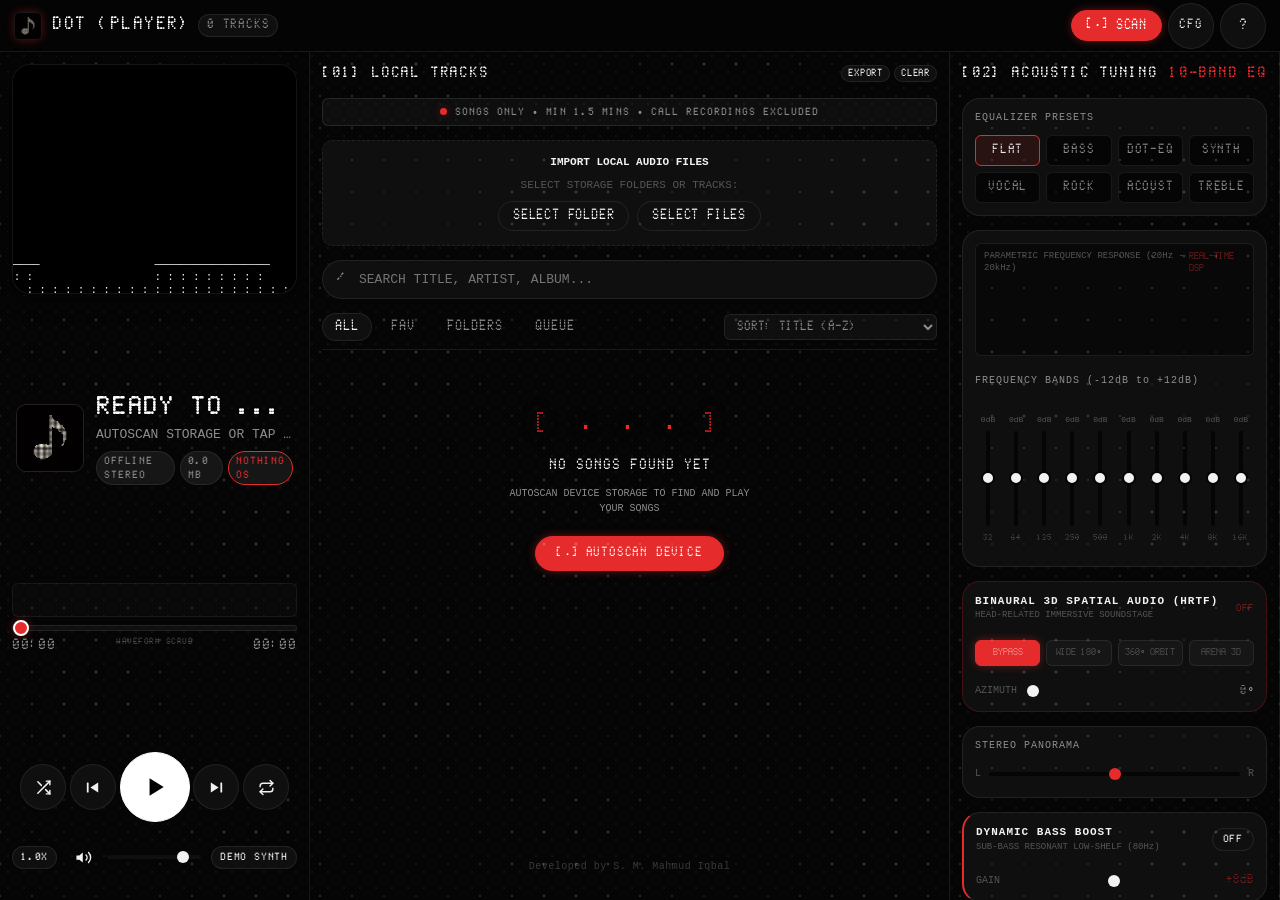
==== commit f4d38527: "UI: Clean player view, move attribution to top-right (?) about modal, remove share card button" ====
--- a/android/assets/index.html
+++ b/android/assets/index.html
@@ -41,7 +41,7 @@
       <button class="btn btn-icon" id="btn-settings" title="Customization Center" aria-label="Settings & Themes" style="font-size: 11px; font-weight: 700;">
         CFG
       </button>
-      <button class="btn btn-icon" id="btn-shortcuts" title="Shortcuts (?)" aria-label="Keyboard Shortcuts" style="font-family: var(--font-ndot); font-weight: 700; font-size: 13px;">
+      <button class="btn btn-icon" id="btn-shortcuts" title="About & Shortcuts (?) — Developed by S. M. Mahmud Iqbal" aria-label="About and Shortcuts" style="font-family: var(--font-ndot); font-weight: 700; font-size: 13px;">
         ?
       </button>
     </div>
@@ -138,17 +138,6 @@
           <button class="btn" id="btn-demo-synth" style="font-size: 10px; padding: 4px 8px;">DEMO SYNTH</button>
         </div>
       </div>
-
-      <div class="footer-attribution-wrap" style="display: flex; align-items: center; justify-content: space-between; gap: 8px;">
-        <span style="font-size: 9px; color: var(--text-muted);">Developed by S. M. Mahmud Iqbal</span>
-        <button class="btn-share-card" id="btn-share-card" title="Share Now-Playing Card" onclick="window.shareNowPlayingCard && window.shareNowPlayingCard()">
-          <svg viewBox="0 0 24 24" fill="none" stroke="currentColor" stroke-width="2" stroke-linecap="round" stroke-linejoin="round" style="width:12px;height:12px;">
-            <circle cx="18" cy="5" r="3"/><circle cx="6" cy="12" r="3"/><circle cx="18" cy="19" r="3"/>
-            <line x1="8.59" y1="13.51" x2="15.42" y2="17.49"/><line x1="15.41" y1="6.51" x2="8.59" y2="10.49"/>
-          </svg>
-          SHARE CARD
-        </button>
-      </div>
     </section>
 
     <!-- VIEW 2: LIBRARY -->
@@ -509,7 +498,7 @@
   <div class="modal-overlay" id="shortcuts-modal">
     <div class="modal-card">
       <div class="modal-title-bar">
-        <span>[·] CONTROLS MATRIX</span>
+        <span>[·] CONTROLS & ABOUT</span>
         <button class="modal-close-btn" id="btn-shortcuts-close" aria-label="Close modal">
           <svg class="icon-svg" viewBox="0 0 24 24" fill="none" stroke="currentColor" stroke-width="2.2" stroke-linecap="round" stroke-linejoin="round" style="width: 14px; height: 14px;">
             <line x1="18" y1="6" x2="6" y2="18"/><line x1="6" y1="6" x2="18" y2="18"/>
@@ -533,6 +522,10 @@
           </svg>
           DOWNLOAD ANDROID APK (71 KB)
         </a>
+      </div>
+
+      <div style="font-size: 10px; color: var(--text-secondary); text-align: center; margin-top: 10px; padding-top: 8px; border-top: 1px solid var(--border-subtle); letter-spacing: 0.5px; font-family: var(--font-mono);">
+        Developed by S. M. Mahmud Iqbal
       </div>
 
       <div style="font-size: 9px; color: var(--text-muted); text-align: center;">
--- a/android/assets/style.css
+++ b/android/assets/style.css
@@ -75,26 +75,6 @@
   transition: background 0.55s ease, color 0.55s ease, border-color 0.55s ease, box-shadow 0.55s ease;
 }
 
-/* ── Upgrade #10: Share card button ── */
-.btn-share-card {
-  display: flex;
-  align-items: center;
-  gap: 5px;
-  font-size: 10px;
-  padding: 5px 10px;
-  border: 1px solid var(--border-subtle);
-  background: transparent;
-  color: var(--text-secondary);
-  cursor: pointer;
-  border-radius: var(--radius-sm);
-  letter-spacing: 0.5px;
-  font-family: var(--font-mono);
-  transition: border-color 0.2s, color 0.2s;
-}
-.btn-share-card:hover, .btn-share-card:active {
-  border-color: var(--accent-red);
-  color: var(--accent-red);
-}
 
 /* Scrollbars */
 ::-webkit-scrollbar {
